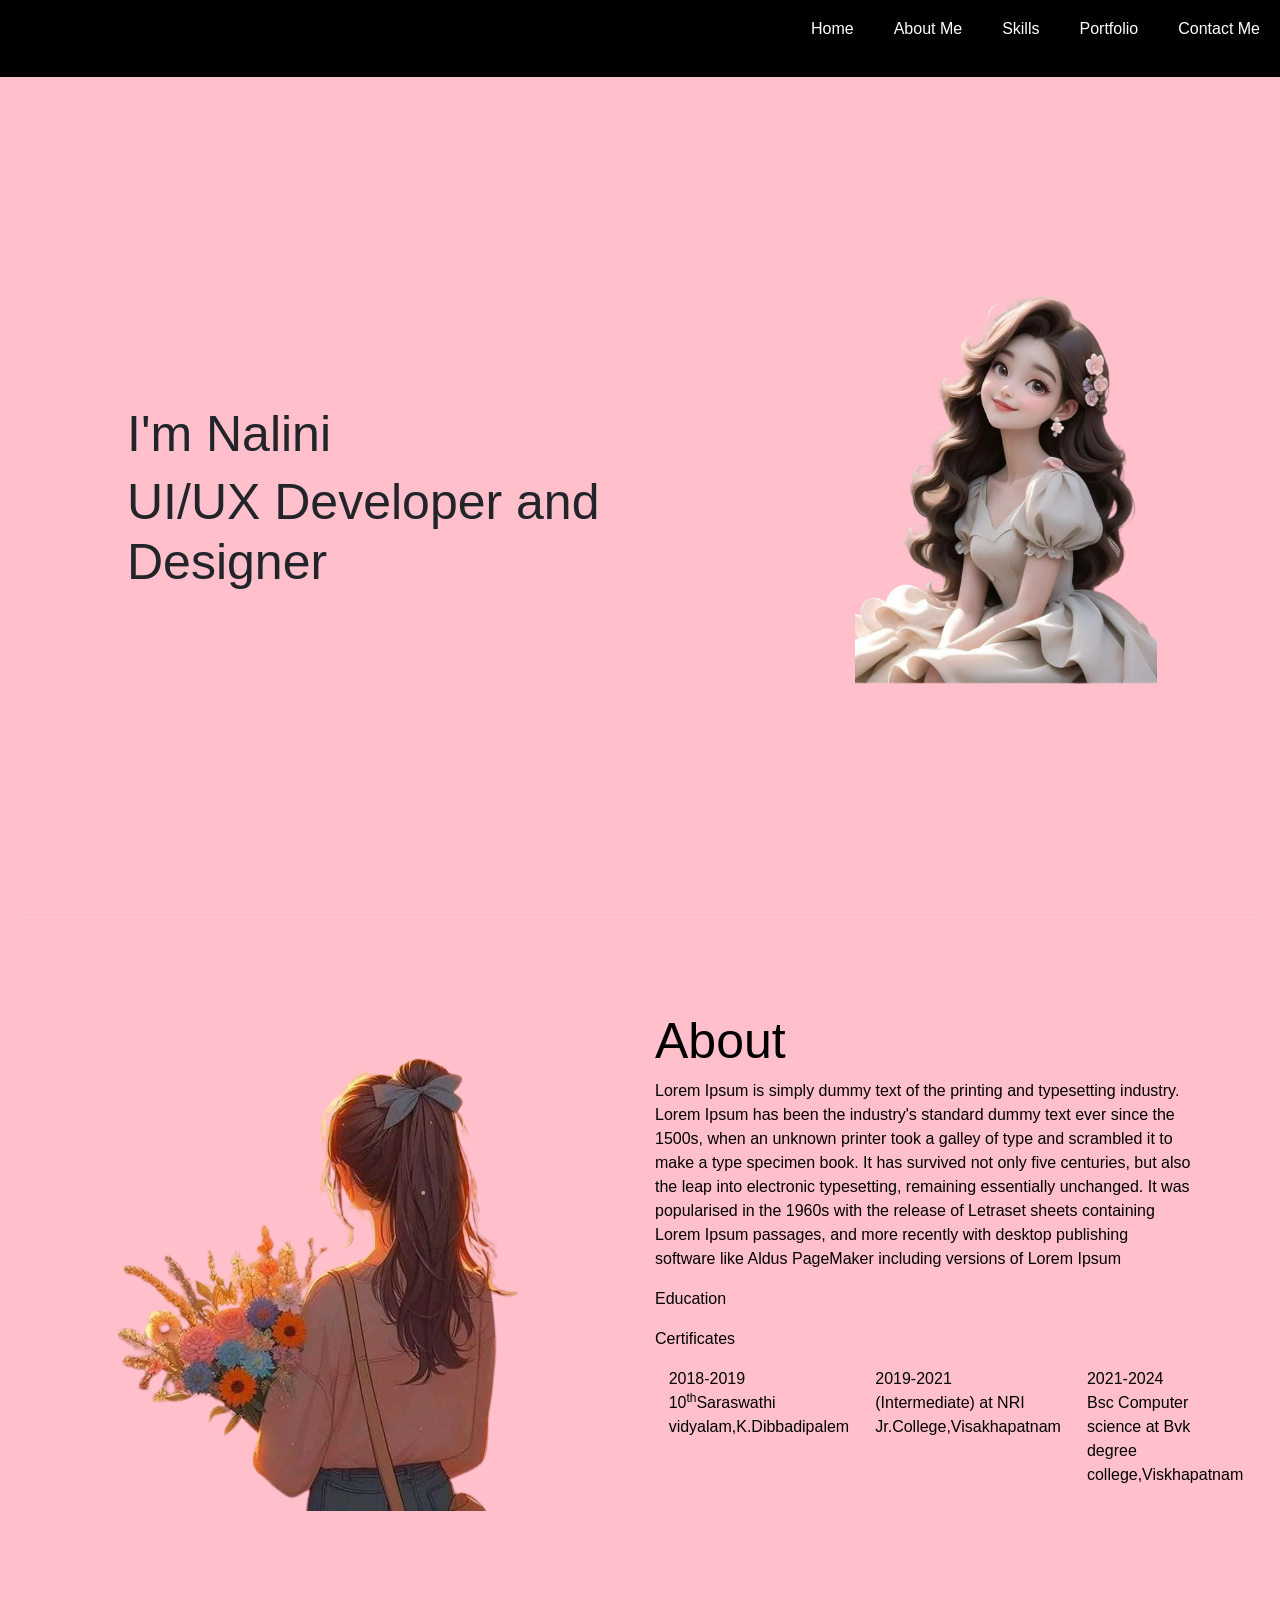
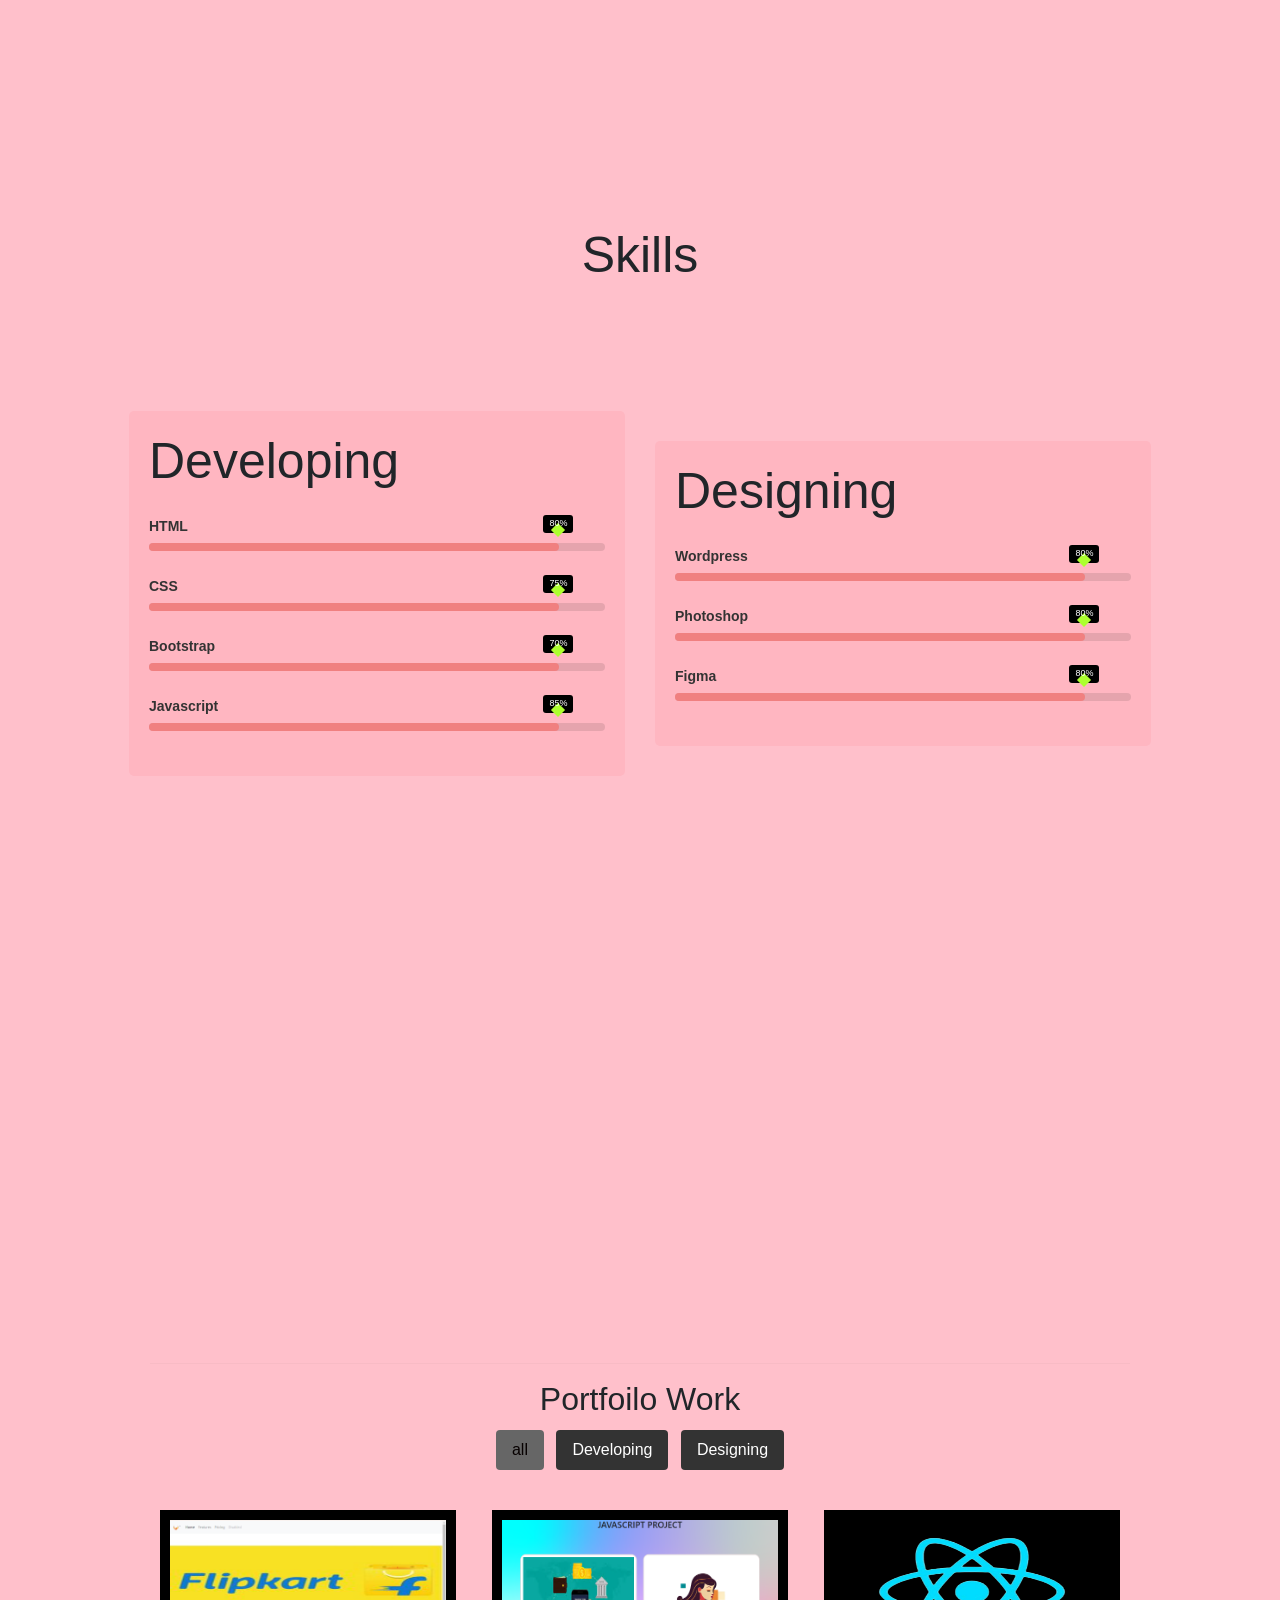
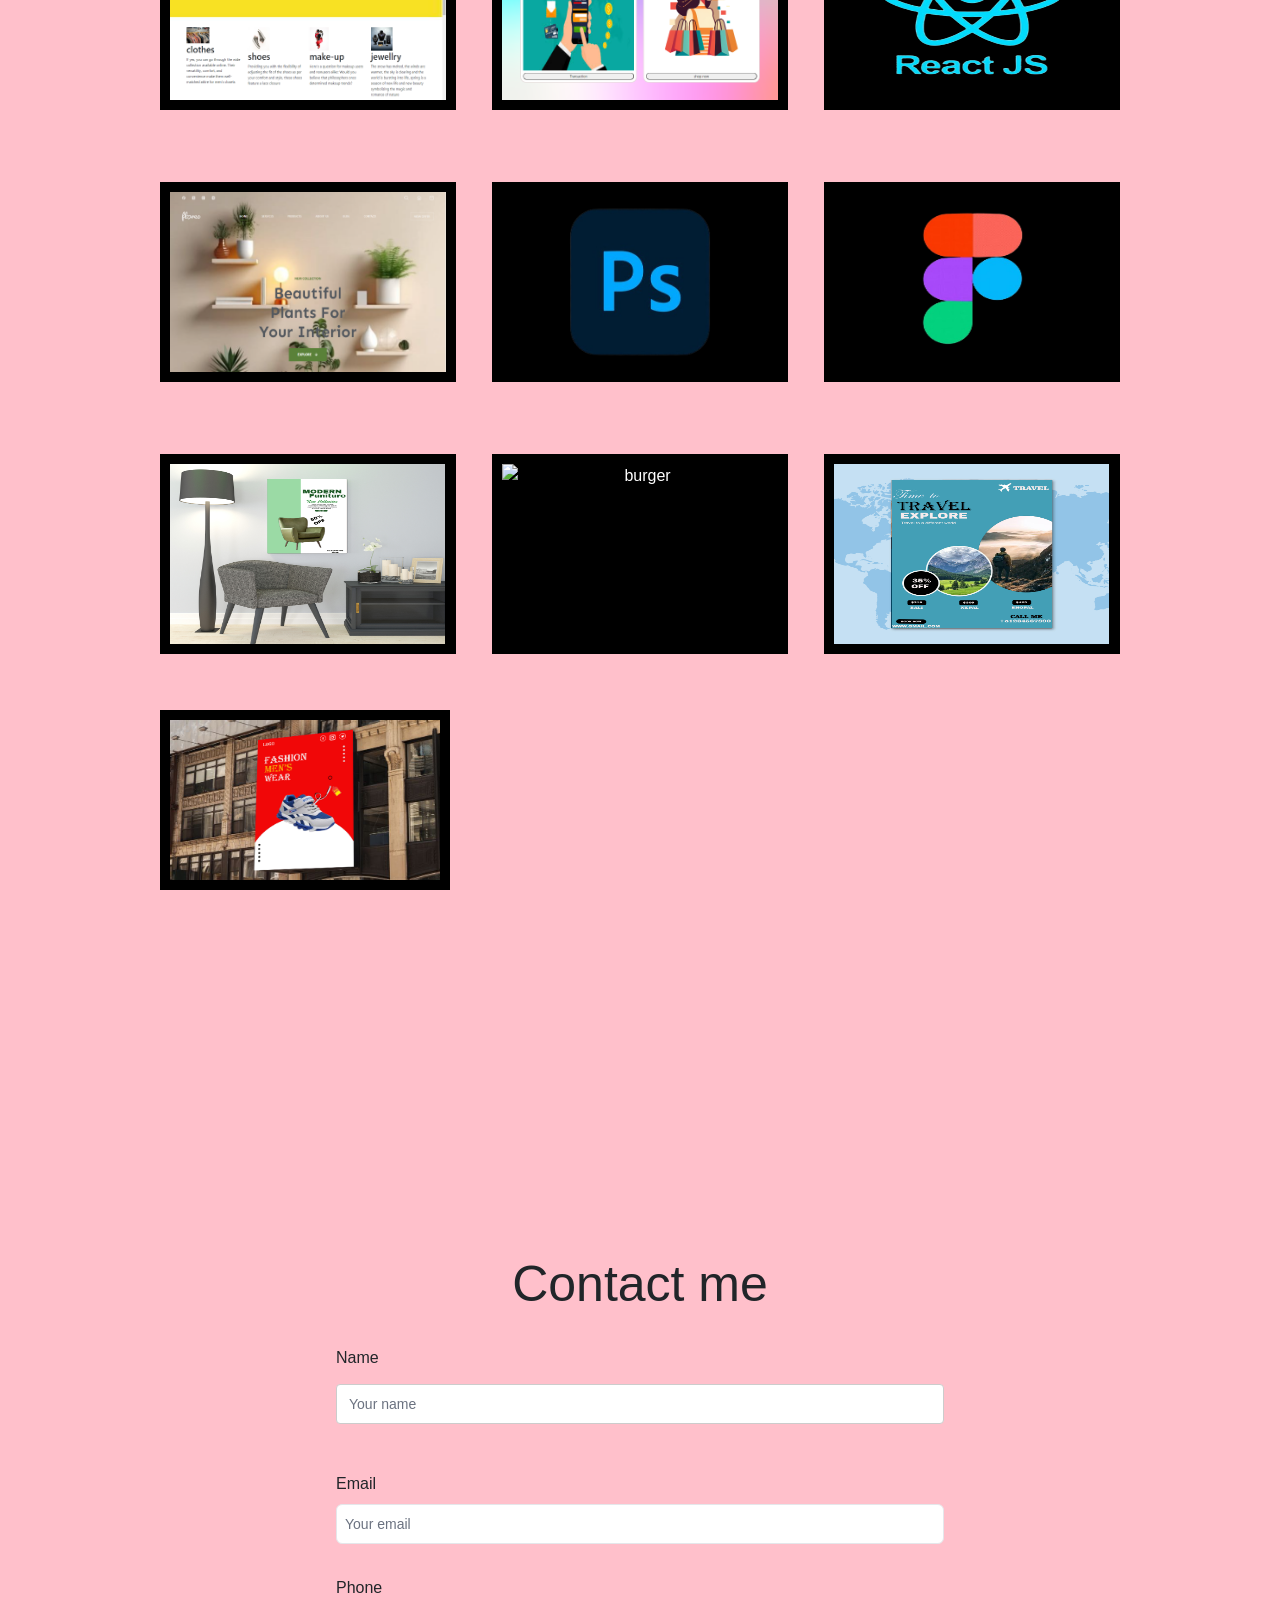
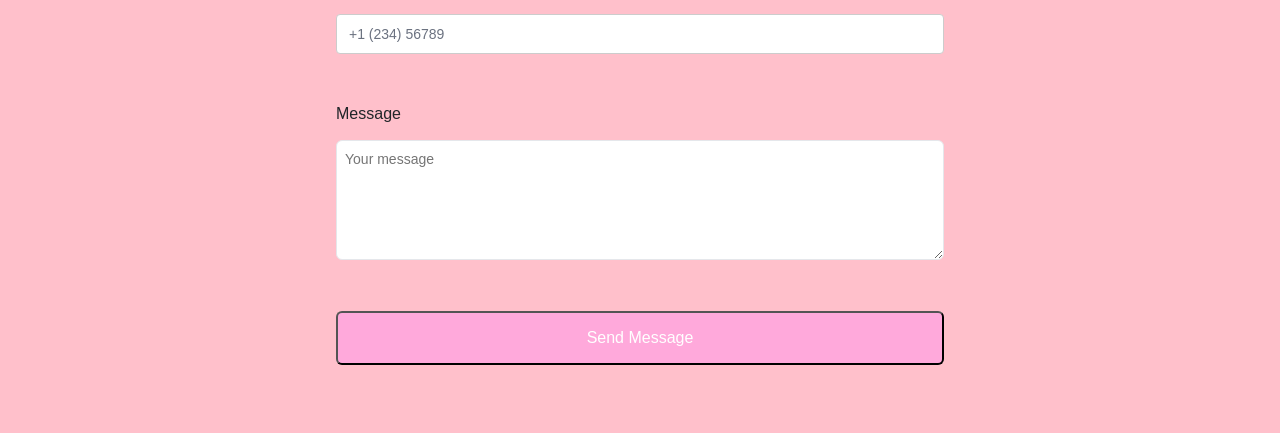
==== index.html @ d715f296 "name change" ====
<!DOCTYPE html>
<html lang="en">
<head>
  <meta charset="UTF-8">
  <meta name="viewport" content="width=device-width, initial-scale=1.0">
  <link href="https://cdn.jsdelivr.net/npm/bootstrap@5.3.3/dist/css/bootstrap.min.css" rel="stylesheet" integrity="sha384-QWTKZyjpPEjISv5WaRU9OFeRpok6YctnYmDr5pNlyT2bRjXh0JMhjY6hW+ALEwIH" crossorigin="anonymous">
  <link rel="stylesheet" href="https://cdn.jsdelivr.net/npm/bootstrap@4.5.3/dist/css/bootstrap.min.css" integrity="sha384-TX8t27EcRE3e/ihU7zmQxVncDAy5uIKz4rEkgIXeMed4M0jlfIDPvg6uqKI2xXr2" crossorigin="anonymous">
  <link rel="stylesheet" href="https://cdnjs.cloudflare.com/ajax/libs/font-awesome/6.5.1/css/all.min.css" integrity="sha512-DTOQO9RWCH3ppGqcWaEA1BIZOC6xxalwEsw9c2QQeAIftl+Vegovlnee1c9QX4TctnWMn13TZye+giMm8e2LwA==" crossorigin="anonymous" referrerpolicy="no-referrer" />
  <script src="https://cdn.jsdelivr.net/npm/bootstrap@5.3.3/dist/js/bootstrap.bundle.min.js" integrity="sha384-YvpcrYf0tY3lHB60NNkmXc5s9fDVZLESaAA55NDzOxhy9GkcIdslK1eN7N6jIeHz" crossorigin="anonymous"></script>
  <title>My Portfolio</title>
  <link rel="stylesheet" href="style.css"/>
</head>
<body style="background-color:pink">
  
    <div class="row">
      <div class="col-sm-12">
    <div class="demo">
      <ul>
      <a href="#Home"><li>Home</li></a>
      <a href="#About"><li>About Me</li></a>
      <a href="#Skills"><li>Skills</li></a>
      <a href="#Portfolio"><li>Portfolio</li></a>
      <a href="#Contact Me"><li>Contact Me</li></a>
      </ul>
    </div>
      </div>
    </div>
      <div class="home" id="Home">
                <div class="row" >
          <div class="col-sm-6">
            <h1 style="margin-left: 100px; padding-top: 20%;">I'm Nalini</h1>
            <h1 style="margin-left: 100px;">UI/UX Developer and <br/>Designer </h1>
          </div>
          <div class="col-sm-6">
            <img style="height:400px;margin-left: 200px;"src="images/girl.png"/>
          </div>
        </div>
        </div>
        <hr/>
        <div id="About" style="padding: 5%;">
          <div class="about" >
          <div class="row" >
            <div class="col-sm-6" >
              <img style="height:500px;"src="images/cute.png"/>
            </div>
            <div class="col-sm-6">
            <h1>About</h1>
              <p>Lorem Ipsum is simply dummy text of the printing and typesetting industry. Lorem Ipsum has been the industry's standard dummy text ever since the 1500s, when an unknown printer took a galley of type and scrambled it to make a type specimen book. It has survived not only five centuries, but also the leap into electronic typesetting, remaining essentially unchanged. It was popularised in the 1960s with the release of Letraset sheets containing Lorem Ipsum passages, and more recently with desktop publishing software like Aldus PageMaker including versions of Lorem Ipsum</p>
              <div class="tab-titles">
                 
                  <p class="tab-links " onclick="edg()">Education</p>
                  <p class="tab-links "onclick="cert()">Certificates</p>
              </div>
              <div class="tab-contents" id="Education" >
                  <ul style="padding-right: -7%;">
                    <p style="padding-right: 5%;"><span>2018-2019</span><br>10<sup>th</sup>Saraswathi vidyalam,K.Dibbadipalem</p>
                    <p style="padding-right: 5%;"><span>2019-2021</span><br> (Intermediate) at NRI Jr.College,Visakhapatnam</p> 
                    <p style="padding-right: 5%;"><span>2021-2024</span><br> Bsc Computer science at Bvk degree college,Viskhapatnam</p>
  
                     </ul>
              </div>
              <div class="tab-contents" id="Certificates" style="display: none;">
                  <ul>
                      <p>Certified as UI/UX Developer at Tech Mahindra SMART Academy,Visakhapatnam</p>
                  </ul>
                  </div>
                  <script>
                    function cert(){
                      document.getElementById("Certificates").style.display="block"
                      document.getElementById("Certificates").style.backgroundColor="red"
                      document.getElementById("Education").style.display="none"
                    }
                    function edg(){
                      document.getElementById("Certificates").style.display="none"
                      document.getElementById("Education").style.display="block"
                    }
  
  
                    var tablinks=document.getElementsByClassName("tab-links");
                    var tabcontents=document.getElementsByClassName("tab-contents");
                    function opentab(tabname){
                      for(tablink of tablinks){
                        tablink.classList.remove("active-link");
                      }
                      for(tabcontent of tabcontents){
                        tabcontent.classList.remove("active-tab");
                      }
                      event.currentTarget.classList.add("active-link");
                      document.getElementById(tabname).classList.add("active-tab");
                    }
                  </script>
            </div>
          </div>
        </div>
        </div>
      </div>
  
        <div id="Skills"  style="padding: 10% ;padding-bottom: 20px;">
          <center><h1>Skills</h1></center>
      <div class="Skill" >
        <div class="container ski col-md-6">
          <h1>Developing</h1>
            <div class="skill-box">
                <span class="tittle ">HTML</span>
                <div class="skill-bar ">
                    <span class="skill-per html ">
                    <span class="tool ">80%</span>
                    </span>
                </div>
            </div>
            <div class="skill-box ">
                <span class="tittle ">CSS</span>
                <div class="skill-bar ">
                    <span class="skill-per css ">
                    <span class="tool ">75%</span>
                    </span>
                </div>
            </div>
            <div class="skill-box ">
                <span class="tittle ">Bootstrap</span>
                <div class="skill-bar ">
                    <span class="skill-per bootstrap">
                    <span class="tool ">70%</span>
                    </span>
                  </div>
                </div>
                <div class="skill-box ">
                    <span class="tittle ">Javascript</span>
                    <div class="skill-bar ">
                        <span class="skill-per javascript ">
                        <span class="tool ">85%</span>
                        </span>
                    </div>
                </div>
              </div>
                <div class="container ski col-md-6">
                  <h1>Designing</h1>
                <div class="skill-box ">
                  <span class="tittle ">Wordpress</span>
                  <div class="skill-bar ">
                      <span class="skill-per wordpress ">
                      <span class="tool ">80%</span>
                      </span>
                  </div>
              </div>
              <div class="skill-box ">
                <span class="tittle ">Photoshop</span>
                <div class="skill-bar ">
                    <span class="skill-per photoshop">
                    <span class="tool ">80%</span>
                    </span>
                </div>
            </div>
            <div class="skill-box ">
              <span class="tittle ">Figma</span>
              <div class="skill-bar ">
                  <span class="skill-per figma">
                  <span class="tool ">80%</span>
                  </span>
              </div>
          </div>
            </div>
            
        
        
    </div>
  </div>
      <div id="Portfolio" style="padding-top: 10%; " >
        <!-- MAIN (Center website) -->
<div class="main" style="padding: 10px;">

  
  <hr>
  
  <center><h2>Portfoilo Work</h2></center>
  
  <div id="myBtnContainer">
    <center><button class="btn active" onclick="filterSelection('all')">  all</button>
    <button class="btn" onclick="filterSelection('Developing')"> Developing</button>
    <button class="btn" onclick="filterSelection('Designing')">Designing</button></center>
    
  </div>
  
  <!-- Portfolio Gallery Grid -->
  <div class="row">
    <!-- Developing Section -->
    <div class="column Developing">
      <div class="content">
        <img src="images/html.ss.png" alt="HTML">
        <div class="overlay" >
          <a class="btn btn1" href="https://naliniummidi.github.io/nalini1/" target="_blank">Live Demo</a>
          <a class="btn btn2" href="https://github.com/naliniummidi/nalini1.git" target="_blank">Github Link</a>
        </div>
      </div>
    </div>
    <div class="column Developing">
      <div class="content">
        <img src="images/javascript.ss.png" alt="JavaScript">
        <div class="overlay">
          <a class="btn btn1" href="https://naliniummidi.github.io/lally/" target="_blank">Live Demo</a>
          <a class="btn btn2" href="https://github.com/naliniummidi/lally.git" target="_blank">Github Link</a>
        </div>
      </div>
    </div>
    <div class="column Developing">
      <div class="content">
        <img src="images/React.js.png" alt="React.js">
        <div class="overlay">
          <a class="btn btn1" href="#" target="_blank">Live Demo</a>
          <a class="btn btn2" href="#" target="_blank">Github Link</a>
        </div>
      </div>
    </div>
  </div>
  <div class="row">
    <div class="column Designing">
      <div class="content">
        <img src="images/wordpress.ss.png" alt="WordPress">
        <div class="overlay">
          <h2>wordpress</h2>
          <a class="btn btn1" href="https://dev-karthik123.pantheonsite.io/" target="_blank">Live Demo</a>
        </div>
      </div>
    </div>
    <div class="column Designing">
      <div class="content">
        <img src="images/Photoshop.png" alt="Photoshop">
        <div class="overlay">
          <a class="btn btn1" href="#" target="_blank">Live Demo</a>
        </div>
      </div>
    </div>
    <div class="column Designing">
      <div class="content">
        <img src="images/Figma.png" alt="Figma">
        <div class="overlay">
          <a class="btn btn1" href="#" target="_blank">Live Demo</a>
        </div>
      </div>
    </div>
  </div>
  <div class="row">
 
    <div class="column Designing">
      <div class="content">
        
          <img src="images/funiture poster.jpg" alt="Furniture" style="width: 275px; height: 180px;" >
          <div class="overlay"><a href="images/funiture.jpg" target="_blank">
            <div class="link-text">Preview</div>
          </div>
        </a>
      </div>
    </div>
    <div class="column Designing">
      <div class="content">
     
        
          <img src="images/foodflyer.jpg"alt="burger" style="width: 275px; height: 180px;">
          <div class="overlay"><a href="images/burger.jpg" target="_blank">
            <div class="link-text">Preview</div>
          </div>
        </a>
      </div>
    </div>
    <div class="column Designing">
      <div class="content">
        
          <img src="images/traveling.jpg" alt="traveling"style="width: 275px; height: 180px;" >
          <div class="overlay"><a href="images/trrr.jpg" target="_blank">
            <div class="link-text">Preview</div>
          </div>
        </a>
      </div>
    </div>
    </div>
    <div class="column Designing">
      <div class="content" style="width: 290px; height: 180px;">
        <img src="images/shoe.png" alt="traveling">
        <div class="overlay"><a href="images/shoeposter.jpg" target="_blank">
          <div class="link-text">Preview</div>
        </div>
      </a>
    </div>
  </div>
  </div>

   
 
  <script>
    filterSelection("all")
    function filterSelection(c) {
      var x, i;
      x = document.getElementsByClassName("column");
      if (c == "all") c = "";
      for (i = 0; i < x.length; i++) {
        w3RemoveClass(x[i], "show");
        if (x[i].className.indexOf(c) > -1) w3AddClass(x[i], "show");
      }
    }
    
    function w3AddClass(element, name) {
      var i, arr1, arr2;
      arr1 = element.className.split(" ");
      arr2 = name.split(" ");
      for (i = 0; i < arr2.length; i++) {
        if (arr1.indexOf(arr2[i]) == -1) {element.className += " " + arr2[i];}
      }
    }
    
    function w3RemoveClass(element, name) {
      var i, arr1, arr2;
      arr1 = element.className.split(" ");
      arr2 = name.split(" ");
      for (i = 0; i < arr2.length; i++) {
        while (arr1.indexOf(arr2[i]) > -1) {
          arr1.splice(arr1.indexOf(arr2[i]), 1);     
        }
      }
      element.className = arr1.join(" ");
    }
    
    
    // Add active class to the current button (highlight it)
    var btnContainer = document.getElementById("myBtnContainer");
    var btns = btnContainer.getElementsByClassName("btn");
    for (var i = 0; i < btns.length; i++) {
      btns[i].addEventListener("click", function(){
        var current = document.getElementsByClassName("active");
        current[0].className = current[0].className.replace(" active", "");
        this.className += " active";
      });
    }
    </script>
     
          
</div>
         
      <div id="Contact Me" style="margin-top: 40%;">
        <section class="contact-section">
          <div class="contact-intro">
            <center> <h1>Contact me</h1></center>
           
          </div>
        
          <form class="contact-form" action="https://api.web3forms.com/submit" method="POST">
        
            <input type="hidden" name="access_key" value="ac4b8514-d21a-4318-94eb-6c1ad278dbe2" />
            <input type="hidden" name="subject" value="ac4b8514-d21a-4318-94eb-6c1ad278dbe2" />
            <input type="hidden" name="from_name" value="ac4b8514-d21a-4318-94eb-6c1ad278dbe2" />
            <!-- More custom ization options available in the docs: https://docs.web3forms.com -->
        
            <div class="form-group-container">
              <div class="form-group">
                <label for="name" class="form-label">Name</label>
                <input id="name" name="name" class="form-input" placeholder="Your name" type="text" />
              </div>
              <div class="form-group">
                <label for="email" class="form-label">Email</label>
                <input id="email" name="email" class="form-input" placeholder="Your email" type="email" />
              </div>
              <div class="form-group">
                <label for="phone" class="form-label">Phone</label>
                <input id="phone" name="phone" class="form-input" placeholder="+1 (234) 56789" type="text" />
              </div>
              <div class="form-group">
                <label for="message" class="form-label">Message</label>
                <textarea class="form-textarea" id="message" name="message" placeholder="Your message"></textarea>
              </div>
            </div>
            <button class="form-submit" type="submit">Send Message</button>
          </form>
        
        </section>
      </div>  

</body>
</html>
---- style.css ----
.demo{
    position: fixed;
    background-color:black;
    width:100%;
    z-index: 999;
    margin-top: -41px;
    margin-left: -27px;
    }
    ul{
    display:inline-flex;
    list-style-type:none;
    float:right;
    }
    ul li{
        color: white;
    padding:10px;
    margin:10px;
    }
    .home{
        padding-top: 200px;
        padding-bottom: 15%;
    }
    .about{
        color:black;
     margin-bottom: 10%;
      
      
  }
  
  .Skill {
    height: 100vh;
    display: flex;
    align-items: center;
    justify-content: center;
    padding-bottom: 30%;
}

.ski {
    position: relative;
    max-width: 500px;
    width: 100%;
    background: white;
    margin: 0 15px;
    padding: 10px 20px;
    border-radius: 7px;
}

.container .skill-box {
    width: 100%;
    margin: 25px 0;
}

.skill-box .tittle {
    display: block;
    font-size: 14px;
    font-weight: 600;
    color: #333;
}

.skill-box .skill-bar {
    height: 8px;
    width: 100%;
    border-radius: 6px;
    margin-top: 6px;
    background: rgba(0, 0, 0, 0.1);
}

.skill-bar .skill-per {
    position: relative;
    display: block;
    height: 100%;
    width: 90%;
    background: lightcoral;
    border-radius: 6px;
    animation: progress 0.4s ease-in-out forwards;
    opacity: 0;
}

@keyframes progress {
    0% {
        width: 0;
        opacity: 0;
    }
    100% {
        opacity: 1;
    }
}

.skill-per .tool {
    position: absolute;
    right: -14px;
    top: -28px;
    font-size: 9px;
    font-weight: 500;
    color: white;
    padding: 2px 6px;
    border-radius: 3px;
    background-color:black;
    z-index: 1;
}

.tool::before {
    content: '';
    position: absolute;
    left: 50%;
    bottom: -2px;
    height: 10px;
    width: 10px;
    z-index: -1;
    background-color: greenyellow;
    transform: translateX(-50%) rotate(45deg);
}

.content {
    width: 75%;
    display: flex;
    width: 75%;
    text-align: center;
}

.card {
    width: 260px;
    height: 360px;
    background-color:  #ffa9db;
    border-radius: 10px;
    box-shadow: 0 0 20px #000;
    flex-direction: column;
    margin: 3%;
}


    .Portfolio{
        background-color: brown;
    }
    body {font-family: Arial, Helvetica, sans-serif;}
* {box-sizing: border-box;}

input[type=text], select, textarea {
  width: 100%;
  padding: 12px;
  border: 1px solid #ccc;
  border-radius: 4px;
  box-sizing: border-box;
  margin-top: 6px;
  margin-bottom: 16px;
  resize: vertical;
}

input[type=submit] {
  background-color: #04AA6D;
  color: white;
  padding: 12px 20px;
  border: none;
  border-radius: 4px;
  cursor: pointer;
}

input[type=submit]:hover {
  background-color: #45a049;
}

.container {
  border-radius: 5px;
  background-color:lightpink;
  padding: 20px;
}





* {
    box-sizing: border-box;
  }
  
  body {
    background-color: #f1f1f1;
    padding: 20px;
    font-family: Arial;
  }
  
  /* Center website */
  .main {
    max-width: 1000px;
    margin: auto;
  }
  
  h1 {
    font-size: 50px;
    word-break: break-all;
  }
  
  .row {
    margin: 10px -16px;
  }
  
  /* Add padding BETWEEN each column */
  .row,
  .row > .column {
    padding: 8px;
  }
  
  /* Create three equal columns that floats next to each other */
  .column {
    float: left;
    width: 33.33%;
    display: none; /* Hide all elements by default */
  }
  
  /* Clear floats after rows */ 
  .row:after {
    content: "";
    display: table;
    clear: both;
  }
  
  /* Content */
  .content {
    background-color:white;
    padding: 10px;
  }
  
  /* The "show" class is added to the filtered elements */
  .show {
    display: block;
  }
  
  /* Style the buttons */
  .btn {
    border: none;
    outline: none;
    padding: 12px 16px;
    background-color:white;
    cursor: pointer;
  }
  
  .btn:hover {
    background-color:gray;
  }
  
  .btn.active {
    background-color: #666;
    color: rgb(7, 1, 1);
  }




  .contact-section {
    width: 100%;
    max-width: 40rem;
    margin-left: auto;
    margin-right: auto;
    padding: 3rem 1rem;
  }
  
  .contact-intro > * + * {
    margin-top: 1rem;
  }
  
  .contact-title {
    font-size: 1.875rem;
    line-height: 2.25rem;
    font-weight: 700;
  }
  
  .contact-description {
    color: rgb(107 114 128);
  }
  
  .form-group-container {
    display: grid;
    gap: 1rem;
    margin-top: 2rem;
  }
  
  .form-group {
    display: flex;
    flex-direction: column;
  }
  
  .form-label {
    margin-bottom: 0.5rem;
  }
  
  .form-input,
  .form-textarea {
    padding: 0.5rem;
    border: 1px solid #e5e7eb;
    display: flex;
    height: 2.5rem;
    width: 100%;
    border-radius: 0.375rem;
    font-size: 0.875rem;
    line-height: 1.25rem;
  }
  
  .form-input::placeholder,
  .form-textarea:focus-visible {
    color: #6b7280;
  }
  
  .form-input:focus-visible,
  .form-textarea:focus-visible {
    outline: 2px solid #2563eb;
    outline-offset: 2px;
  }
  
  .form-textarea {
    min-height: 120px;
  }
  
  .form-submit {
    width: 100%;
    margin-top: 1.2rem;
    background-color: #ffa9db;
    color: #fff;
    padding: 13px 5px;
    border-radius: 0.375rem;
  }
  .content{
    position:relative;
  }
 
  
  .row {
    display: flex;
    flex-wrap: wrap;
    justify-content: space-around;
    margin-bottom: 20px;
  }
  
  .column {
    flex: 1;
    margin: 10px;
  }
  
  .content {
    position: relative;
    background-color: black;
    color: white;
    height: 200px;
    width: 100%;
    overflow: hidden;
  }
  
  .content img {
    width: 100%;
    height: auto;
    transition: transform 0.3s ease;
  }
  
  .content:hover img {
    transform: scale(1.1);
  }
  
  .overlay {
    position: absolute;
    top: 50%;
    left: 50%;
    transform: translate(-50%, -50%);
    opacity: 0;
    transition: opacity 0.3s ease;
  }
  
  .content:hover .overlay {
    opacity: 1;
  }
  
  .btn {
    display: inline-block;
    padding: 8px 16px;
    background-color: #333;
    color: white;
    text-decoration: none;
    margin: 4px;
  }
  
  .btn:hover {
    background-color: #555;
  }
  
  .link-text {
    position: absolute;
    top: 50%;
    left: 50%;
    transform: translate(-50%, -50%);
    background-color: rgba(0, 0, 0, 0.7);
    color: white;
    padding: 8px 16px;
    text-align: center;
    display: none;
  }
  
  .content:hover .link-text {
    display: block;
  }
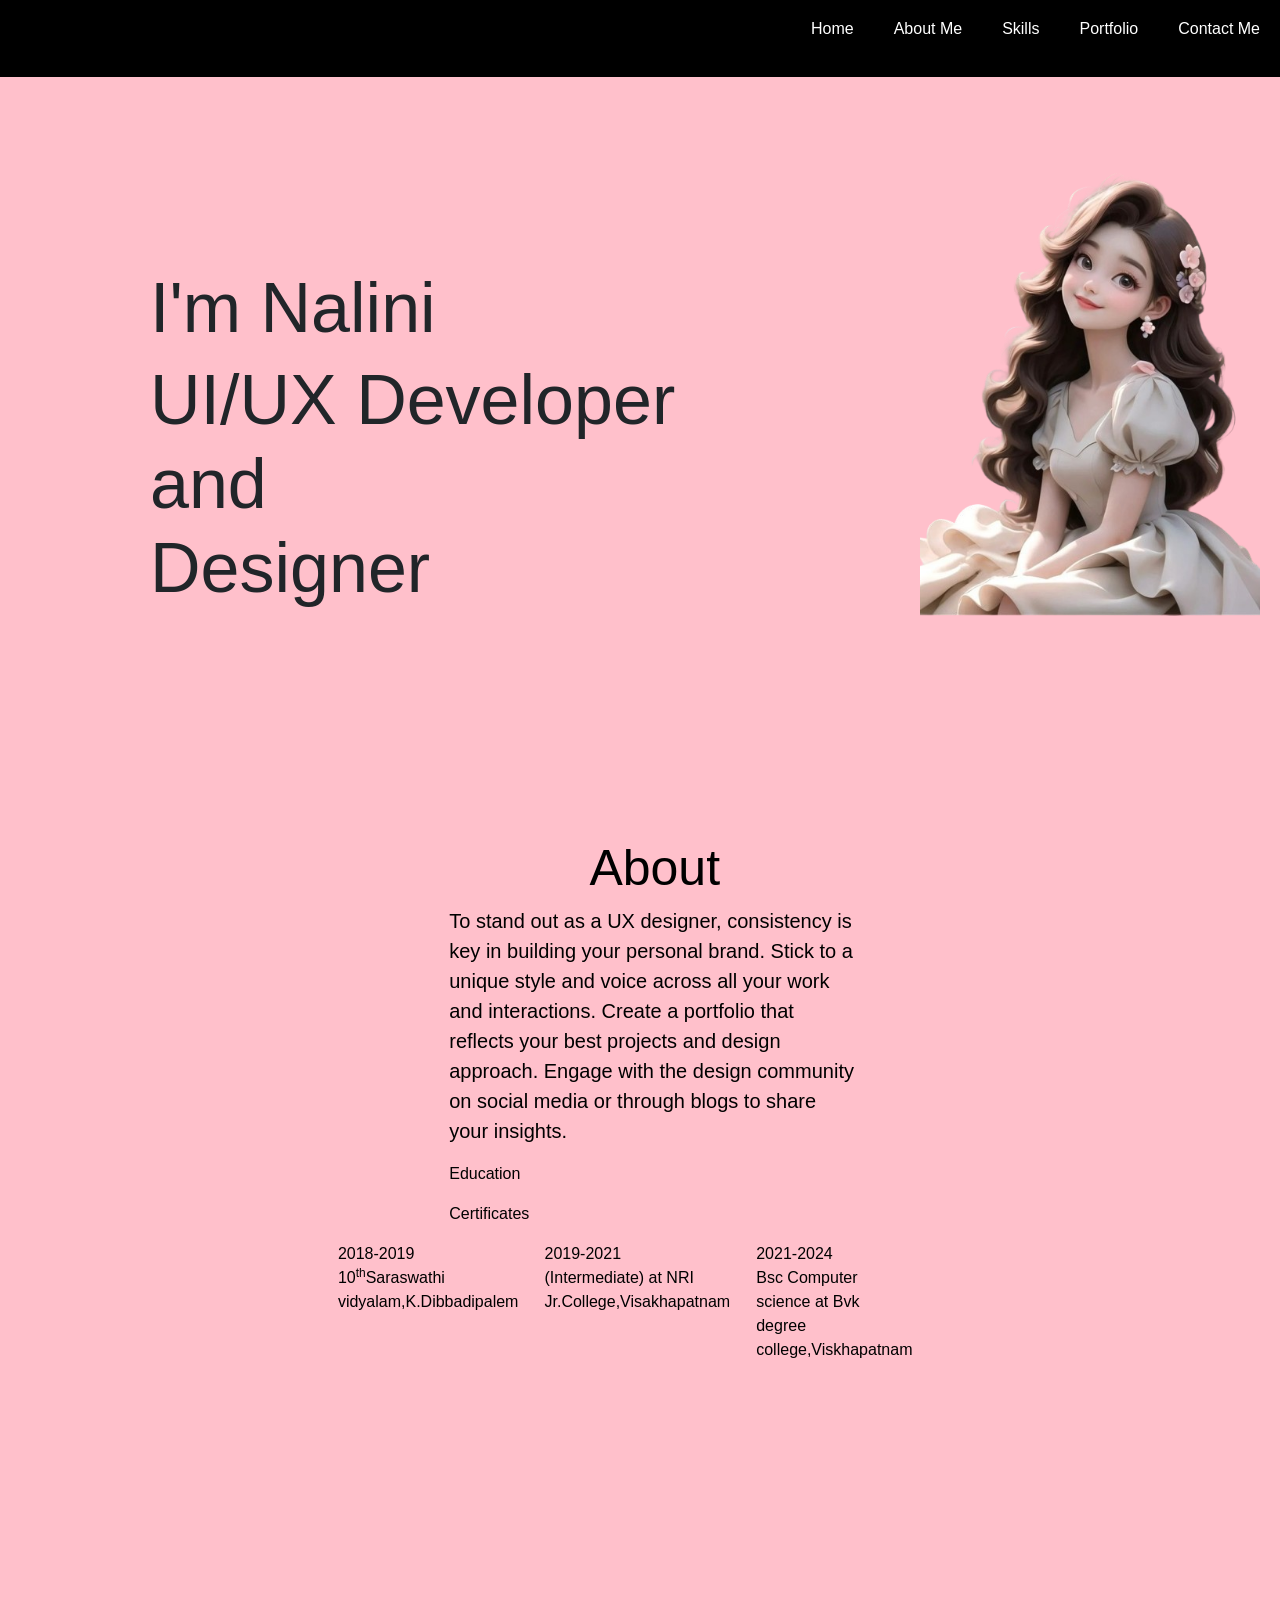
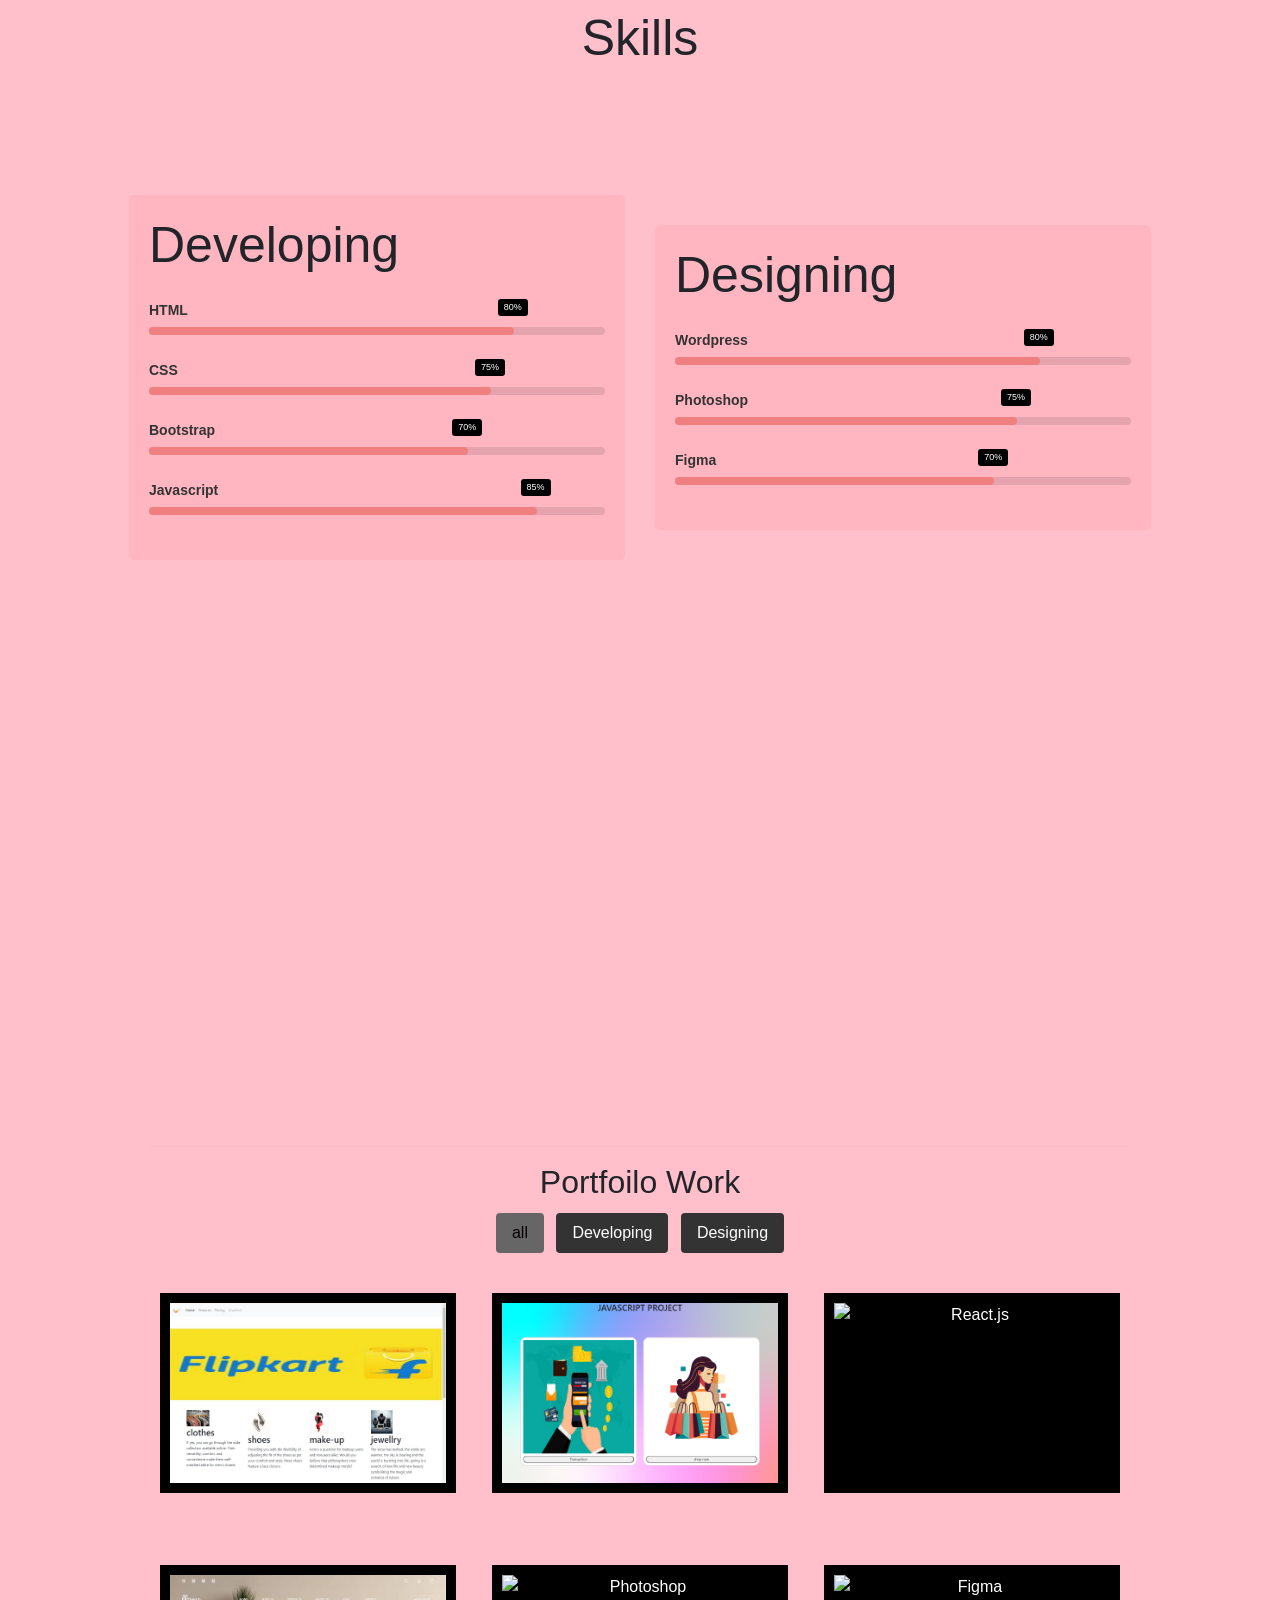
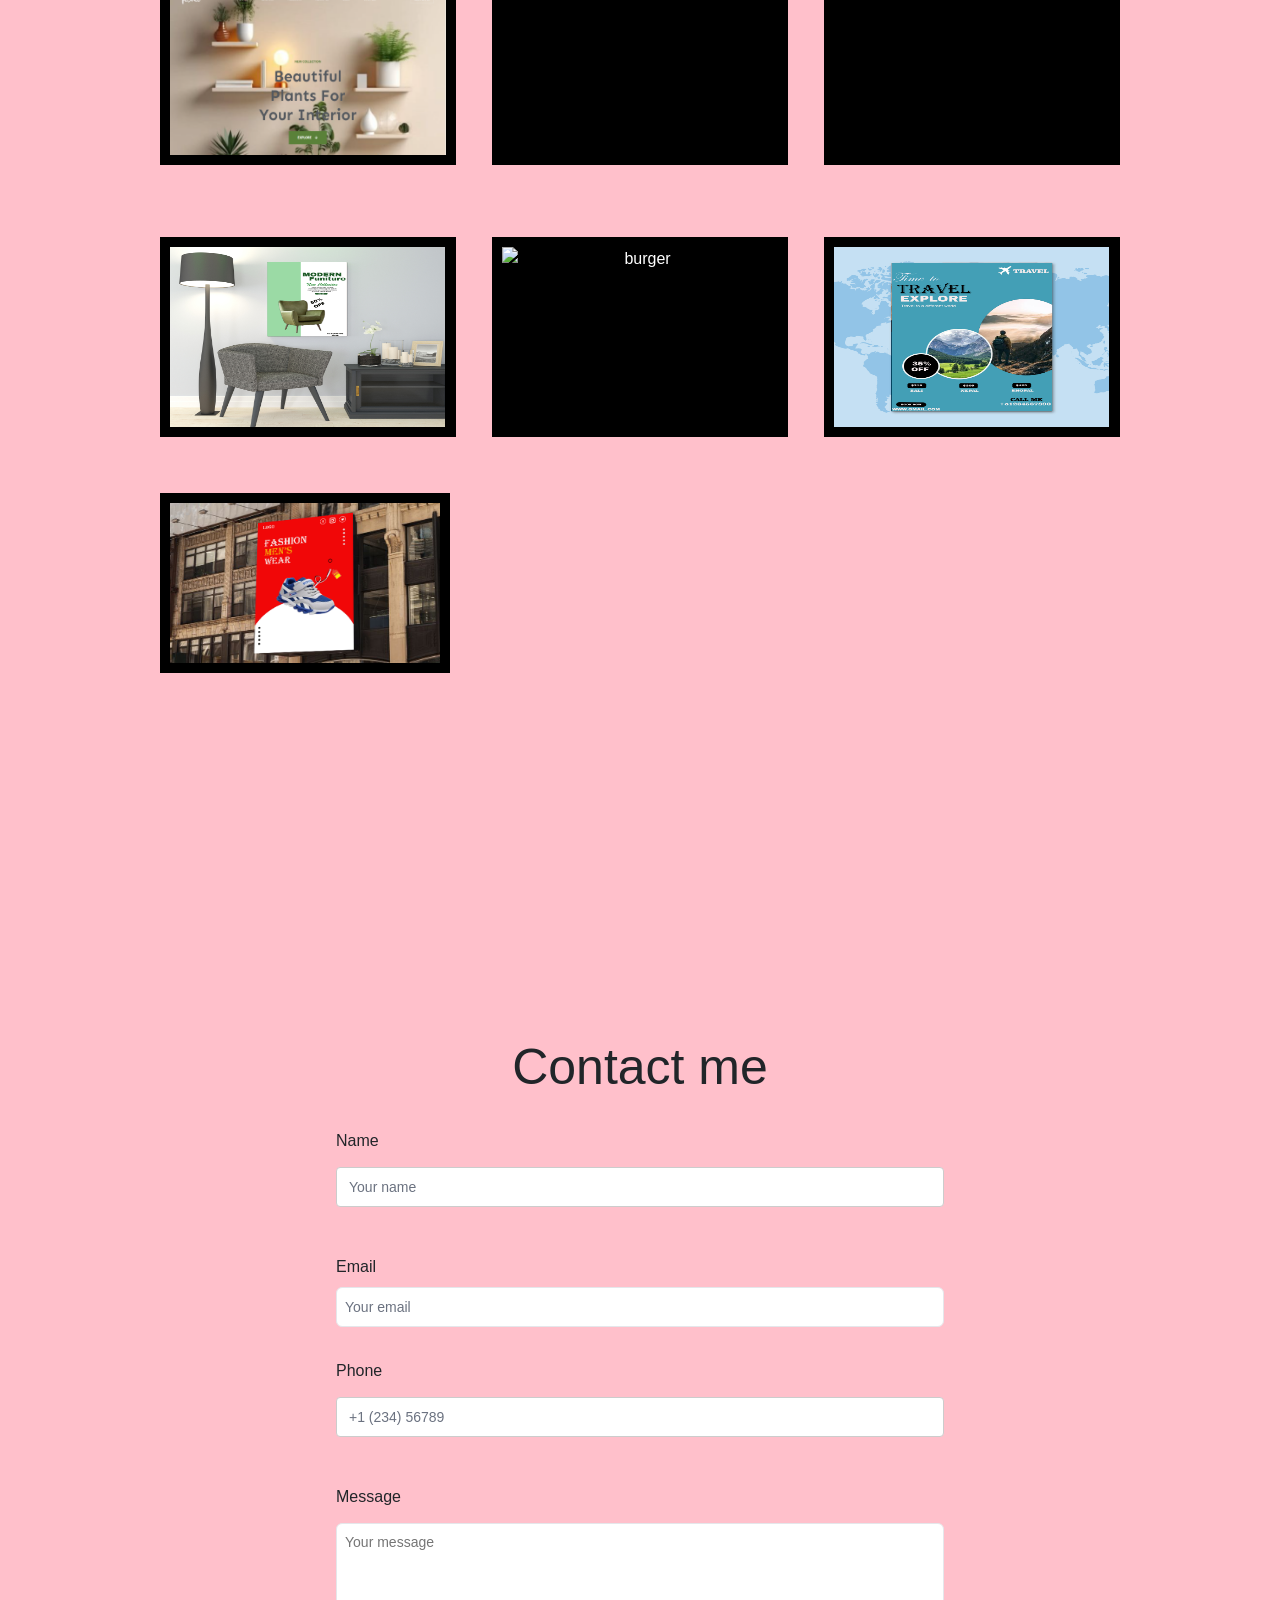
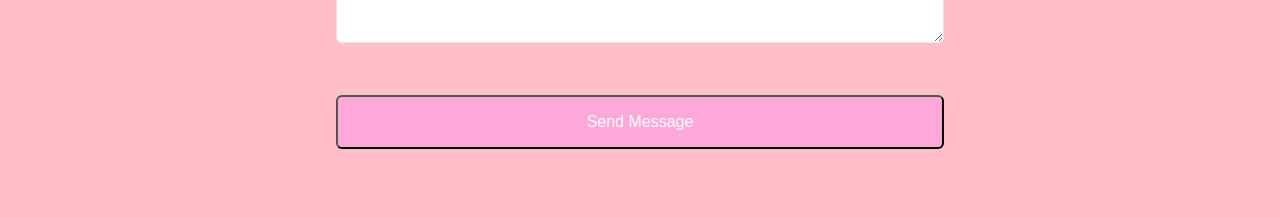
==== commit 13620a7d: "Add files via upload" ====
--- a/index.html
+++ b/index.html
@@ -1,377 +1,373 @@
-<!DOCTYPE html>
-<html lang="en">
-<head>
-  <meta charset="UTF-8">
-  <meta name="viewport" content="width=device-width, initial-scale=1.0">
-  <link href="https://cdn.jsdelivr.net/npm/bootstrap@5.3.3/dist/css/bootstrap.min.css" rel="stylesheet" integrity="sha384-QWTKZyjpPEjISv5WaRU9OFeRpok6YctnYmDr5pNlyT2bRjXh0JMhjY6hW+ALEwIH" crossorigin="anonymous">
-  <link rel="stylesheet" href="https://cdn.jsdelivr.net/npm/bootstrap@4.5.3/dist/css/bootstrap.min.css" integrity="sha384-TX8t27EcRE3e/ihU7zmQxVncDAy5uIKz4rEkgIXeMed4M0jlfIDPvg6uqKI2xXr2" crossorigin="anonymous">
-  <link rel="stylesheet" href="https://cdnjs.cloudflare.com/ajax/libs/font-awesome/6.5.1/css/all.min.css" integrity="sha512-DTOQO9RWCH3ppGqcWaEA1BIZOC6xxalwEsw9c2QQeAIftl+Vegovlnee1c9QX4TctnWMn13TZye+giMm8e2LwA==" crossorigin="anonymous" referrerpolicy="no-referrer" />
-  <script src="https://cdn.jsdelivr.net/npm/bootstrap@5.3.3/dist/js/bootstrap.bundle.min.js" integrity="sha384-YvpcrYf0tY3lHB60NNkmXc5s9fDVZLESaAA55NDzOxhy9GkcIdslK1eN7N6jIeHz" crossorigin="anonymous"></script>
-  <title>My Portfolio</title>
-  <link rel="stylesheet" href="style.css"/>
-</head>
-<body style="background-color:pink">
-  
-    <div class="row">
-      <div class="col-sm-12">
-    <div class="demo">
-      <ul>
-      <a href="#Home"><li>Home</li></a>
-      <a href="#About"><li>About Me</li></a>
-      <a href="#Skills"><li>Skills</li></a>
-      <a href="#Portfolio"><li>Portfolio</li></a>
-      <a href="#Contact Me"><li>Contact Me</li></a>
-      </ul>
-    </div>
-      </div>
-    </div>
-      <div class="home" id="Home">
-                <div class="row" >
-          <div class="col-sm-6">
-            <h1 style="margin-left: 100px; padding-top: 20%;">I'm Nalini</h1>
-            <h1 style="margin-left: 100px;">UI/UX Developer and <br/>Designer </h1>
-          </div>
-          <div class="col-sm-6">
-            <img style="height:400px;margin-left: 200px;"src="images/girl.png"/>
-          </div>
-        </div>
-        </div>
-        <hr/>
-        <div id="About" style="padding: 5%;">
-          <div class="about" >
-          <div class="row" >
-            <div class="col-sm-6" >
-              <img style="height:500px;"src="images/cute.png"/>
-            </div>
-            <div class="col-sm-6">
-            <h1>About</h1>
-              <p>Lorem Ipsum is simply dummy text of the printing and typesetting industry. Lorem Ipsum has been the industry's standard dummy text ever since the 1500s, when an unknown printer took a galley of type and scrambled it to make a type specimen book. It has survived not only five centuries, but also the leap into electronic typesetting, remaining essentially unchanged. It was popularised in the 1960s with the release of Letraset sheets containing Lorem Ipsum passages, and more recently with desktop publishing software like Aldus PageMaker including versions of Lorem Ipsum</p>
-              <div class="tab-titles">
-                 
-                  <p class="tab-links " onclick="edg()">Education</p>
-                  <p class="tab-links "onclick="cert()">Certificates</p>
-              </div>
-              <div class="tab-contents" id="Education" >
-                  <ul style="padding-right: -7%;">
-                    <p style="padding-right: 5%;"><span>2018-2019</span><br>10<sup>th</sup>Saraswathi vidyalam,K.Dibbadipalem</p>
-                    <p style="padding-right: 5%;"><span>2019-2021</span><br> (Intermediate) at NRI Jr.College,Visakhapatnam</p> 
-                    <p style="padding-right: 5%;"><span>2021-2024</span><br> Bsc Computer science at Bvk degree college,Viskhapatnam</p>
-  
-                     </ul>
-              </div>
-              <div class="tab-contents" id="Certificates" style="display: none;">
-                  <ul>
-                      <p>Certified as UI/UX Developer at Tech Mahindra SMART Academy,Visakhapatnam</p>
-                  </ul>
-                  </div>
-                  <script>
-                    function cert(){
-                      document.getElementById("Certificates").style.display="block"
-                      document.getElementById("Certificates").style.backgroundColor="red"
-                      document.getElementById("Education").style.display="none"
-                    }
-                    function edg(){
-                      document.getElementById("Certificates").style.display="none"
-                      document.getElementById("Education").style.display="block"
-                    }
-  
-  
-                    var tablinks=document.getElementsByClassName("tab-links");
-                    var tabcontents=document.getElementsByClassName("tab-contents");
-                    function opentab(tabname){
-                      for(tablink of tablinks){
-                        tablink.classList.remove("active-link");
-                      }
-                      for(tabcontent of tabcontents){
-                        tabcontent.classList.remove("active-tab");
-                      }
-                      event.currentTarget.classList.add("active-link");
-                      document.getElementById(tabname).classList.add("active-tab");
-                    }
-                  </script>
-            </div>
-          </div>
-        </div>
-        </div>
-      </div>
-  
-        <div id="Skills"  style="padding: 10% ;padding-bottom: 20px;">
-          <center><h1>Skills</h1></center>
-      <div class="Skill" >
-        <div class="container ski col-md-6">
-          <h1>Developing</h1>
-            <div class="skill-box">
-                <span class="tittle ">HTML</span>
-                <div class="skill-bar ">
-                    <span class="skill-per html ">
-                    <span class="tool ">80%</span>
-                    </span>
-                </div>
-            </div>
-            <div class="skill-box ">
-                <span class="tittle ">CSS</span>
-                <div class="skill-bar ">
-                    <span class="skill-per css ">
-                    <span class="tool ">75%</span>
-                    </span>
-                </div>
-            </div>
-            <div class="skill-box ">
-                <span class="tittle ">Bootstrap</span>
-                <div class="skill-bar ">
-                    <span class="skill-per bootstrap">
-                    <span class="tool ">70%</span>
-                    </span>
-                  </div>
-                </div>
-                <div class="skill-box ">
-                    <span class="tittle ">Javascript</span>
-                    <div class="skill-bar ">
-                        <span class="skill-per javascript ">
-                        <span class="tool ">85%</span>
-                        </span>
-                    </div>
-                </div>
-              </div>
-                <div class="container ski col-md-6">
-                  <h1>Designing</h1>
-                <div class="skill-box ">
-                  <span class="tittle ">Wordpress</span>
-                  <div class="skill-bar ">
-                      <span class="skill-per wordpress ">
-                      <span class="tool ">80%</span>
-                      </span>
-                  </div>
-              </div>
-              <div class="skill-box ">
-                <span class="tittle ">Photoshop</span>
-                <div class="skill-bar ">
-                    <span class="skill-per photoshop">
-                    <span class="tool ">80%</span>
-                    </span>
-                </div>
-            </div>
-            <div class="skill-box ">
-              <span class="tittle ">Figma</span>
-              <div class="skill-bar ">
-                  <span class="skill-per figma">
-                  <span class="tool ">80%</span>
-                  </span>
-              </div>
-          </div>
-            </div>
-            
-        
-        
-    </div>
-  </div>
-      <div id="Portfolio" style="padding-top: 10%; " >
-        <!-- MAIN (Center website) -->
-<div class="main" style="padding: 10px;">
-
-  
-  <hr>
-  
-  <center><h2>Portfoilo Work</h2></center>
-  
-  <div id="myBtnContainer">
-    <center><button class="btn active" onclick="filterSelection('all')">  all</button>
-    <button class="btn" onclick="filterSelection('Developing')"> Developing</button>
-    <button class="btn" onclick="filterSelection('Designing')">Designing</button></center>
-    
-  </div>
-  
-  <!-- Portfolio Gallery Grid -->
-  <div class="row">
-    <!-- Developing Section -->
-    <div class="column Developing">
-      <div class="content">
-        <img src="images/html.ss.png" alt="HTML">
-        <div class="overlay" >
-          <a class="btn btn1" href="https://naliniummidi.github.io/nalini1/" target="_blank">Live Demo</a>
-          <a class="btn btn2" href="https://github.com/naliniummidi/nalini1.git" target="_blank">Github Link</a>
-        </div>
-      </div>
-    </div>
-    <div class="column Developing">
-      <div class="content">
-        <img src="images/javascript.ss.png" alt="JavaScript">
-        <div class="overlay">
-          <a class="btn btn1" href="https://naliniummidi.github.io/lally/" target="_blank">Live Demo</a>
-          <a class="btn btn2" href="https://github.com/naliniummidi/lally.git" target="_blank">Github Link</a>
-        </div>
-      </div>
-    </div>
-    <div class="column Developing">
-      <div class="content">
-        <img src="images/React.js.png" alt="React.js">
-        <div class="overlay">
-          <a class="btn btn1" href="#" target="_blank">Live Demo</a>
-          <a class="btn btn2" href="#" target="_blank">Github Link</a>
-        </div>
-      </div>
-    </div>
-  </div>
-  <div class="row">
-    <div class="column Designing">
-      <div class="content">
-        <img src="images/wordpress.ss.png" alt="WordPress">
-        <div class="overlay">
-          <h2>wordpress</h2>
-          <a class="btn btn1" href="https://dev-karthik123.pantheonsite.io/" target="_blank">Live Demo</a>
-        </div>
-      </div>
-    </div>
-    <div class="column Designing">
-      <div class="content">
-        <img src="images/Photoshop.png" alt="Photoshop">
-        <div class="overlay">
-          <a class="btn btn1" href="#" target="_blank">Live Demo</a>
-        </div>
-      </div>
-    </div>
-    <div class="column Designing">
-      <div class="content">
-        <img src="images/Figma.png" alt="Figma">
-        <div class="overlay">
-          <a class="btn btn1" href="#" target="_blank">Live Demo</a>
-        </div>
-      </div>
-    </div>
-  </div>
-  <div class="row">
- 
-    <div class="column Designing">
-      <div class="content">
-        
-          <img src="images/funiture poster.jpg" alt="Furniture" style="width: 275px; height: 180px;" >
-          <div class="overlay"><a href="images/funiture.jpg" target="_blank">
-            <div class="link-text">Preview</div>
-          </div>
-        </a>
-      </div>
-    </div>
-    <div class="column Designing">
-      <div class="content">
-     
-        
-          <img src="images/foodflyer.jpg"alt="burger" style="width: 275px; height: 180px;">
-          <div class="overlay"><a href="images/burger.jpg" target="_blank">
-            <div class="link-text">Preview</div>
-          </div>
-        </a>
-      </div>
-    </div>
-    <div class="column Designing">
-      <div class="content">
-        
-          <img src="images/traveling.jpg" alt="traveling"style="width: 275px; height: 180px;" >
-          <div class="overlay"><a href="images/trrr.jpg" target="_blank">
-            <div class="link-text">Preview</div>
-          </div>
-        </a>
-      </div>
-    </div>
-    </div>
-    <div class="column Designing">
-      <div class="content" style="width: 290px; height: 180px;">
-        <img src="images/shoe.png" alt="traveling">
-        <div class="overlay"><a href="images/shoeposter.jpg" target="_blank">
-          <div class="link-text">Preview</div>
-        </div>
-      </a>
-    </div>
-  </div>
-  </div>
-
-   
- 
-  <script>
-    filterSelection("all")
-    function filterSelection(c) {
-      var x, i;
-      x = document.getElementsByClassName("column");
-      if (c == "all") c = "";
-      for (i = 0; i < x.length; i++) {
-        w3RemoveClass(x[i], "show");
-        if (x[i].className.indexOf(c) > -1) w3AddClass(x[i], "show");
-      }
-    }
-    
-    function w3AddClass(element, name) {
-      var i, arr1, arr2;
-      arr1 = element.className.split(" ");
-      arr2 = name.split(" ");
-      for (i = 0; i < arr2.length; i++) {
-        if (arr1.indexOf(arr2[i]) == -1) {element.className += " " + arr2[i];}
-      }
-    }
-    
-    function w3RemoveClass(element, name) {
-      var i, arr1, arr2;
-      arr1 = element.className.split(" ");
-      arr2 = name.split(" ");
-      for (i = 0; i < arr2.length; i++) {
-        while (arr1.indexOf(arr2[i]) > -1) {
-          arr1.splice(arr1.indexOf(arr2[i]), 1);     
-        }
-      }
-      element.className = arr1.join(" ");
-    }
-    
-    
-    // Add active class to the current button (highlight it)
-    var btnContainer = document.getElementById("myBtnContainer");
-    var btns = btnContainer.getElementsByClassName("btn");
-    for (var i = 0; i < btns.length; i++) {
-      btns[i].addEventListener("click", function(){
-        var current = document.getElementsByClassName("active");
-        current[0].className = current[0].className.replace(" active", "");
-        this.className += " active";
-      });
-    }
-    </script>
-     
-          
-</div>
-         
-      <div id="Contact Me" style="margin-top: 40%;">
-        <section class="contact-section">
-          <div class="contact-intro">
-            <center> <h1>Contact me</h1></center>
-           
-          </div>
-        
-          <form class="contact-form" action="https://api.web3forms.com/submit" method="POST">
-        
-            <input type="hidden" name="access_key" value="ac4b8514-d21a-4318-94eb-6c1ad278dbe2" />
-            <input type="hidden" name="subject" value="ac4b8514-d21a-4318-94eb-6c1ad278dbe2" />
-            <input type="hidden" name="from_name" value="ac4b8514-d21a-4318-94eb-6c1ad278dbe2" />
-            <!-- More custom ization options available in the docs: https://docs.web3forms.com -->
-        
-            <div class="form-group-container">
-              <div class="form-group">
-                <label for="name" class="form-label">Name</label>
-                <input id="name" name="name" class="form-input" placeholder="Your name" type="text" />
-              </div>
-              <div class="form-group">
-                <label for="email" class="form-label">Email</label>
-                <input id="email" name="email" class="form-input" placeholder="Your email" type="email" />
-              </div>
-              <div class="form-group">
-                <label for="phone" class="form-label">Phone</label>
-                <input id="phone" name="phone" class="form-input" placeholder="+1 (234) 56789" type="text" />
-              </div>
-              <div class="form-group">
-                <label for="message" class="form-label">Message</label>
-                <textarea class="form-textarea" id="message" name="message" placeholder="Your message"></textarea>
-              </div>
-            </div>
-            <button class="form-submit" type="submit">Send Message</button>
-          </form>
-        
-        </section>
-      </div>  
-
-</body>
+<!DOCTYPE html>
+<html lang="en">
+<head>
+  <meta charset="UTF-8">
+  <meta name="viewport" content="width=device-width, initial-scale=1.0">
+  <link href="https://cdn.jsdelivr.net/npm/bootstrap@5.3.3/dist/css/bootstrap.min.css" rel="stylesheet" integrity="sha384-QWTKZyjpPEjISv5WaRU9OFeRpok6YctnYmDr5pNlyT2bRjXh0JMhjY6hW+ALEwIH" crossorigin="anonymous">
+  <link rel="stylesheet" href="https://cdn.jsdelivr.net/npm/bootstrap@4.5.3/dist/css/bootstrap.min.css" integrity="sha384-TX8t27EcRE3e/ihU7zmQxVncDAy5uIKz4rEkgIXeMed4M0jlfIDPvg6uqKI2xXr2" crossorigin="anonymous">
+  <link rel="stylesheet" href="https://cdnjs.cloudflare.com/ajax/libs/font-awesome/6.5.1/css/all.min.css" integrity="sha512-DTOQO9RWCH3ppGqcWaEA1BIZOC6xxalwEsw9c2QQeAIftl+Vegovlnee1c9QX4TctnWMn13TZye+giMm8e2LwA==" crossorigin="anonymous" referrerpolicy="no-referrer" />
+  <script src="https://cdn.jsdelivr.net/npm/bootstrap@5.3.3/dist/js/bootstrap.bundle.min.js" integrity="sha384-YvpcrYf0tY3lHB60NNkmXc5s9fDVZLESaAA55NDzOxhy9GkcIdslK1eN7N6jIeHz" crossorigin="anonymous"></script>
+  <title>My Portfolio</title>
+  <link rel="stylesheet" href="style.css"/>
+</head>
+<body style="background-color:pink">
+  
+    <div class="row">
+      <div class="col-sm-12">
+    <div class="demo">
+      <ul>
+      <a href="#Home"><li>Home</li></a>
+      <a href="#About"><li>About Me</li></a>
+      <a href="#Skills"><li>Skills</li></a>
+      <a href="#Portfolio"><li>Portfolio</li></a>
+      <a href="#Contact Me"><li>Contact Me</li></a>
+      </ul>
+    </div>
+      </div>
+    </div>
+      <div class="home" id="Home">
+          <div class="self">
+            <h1 >I'm Nalini</h1>
+            <h1 >UI/UX Developer and <br/>Designer </h1>
+          </div>
+          <div class="ghj">
+            <img src="images/girl.png" height="450px"/>
+          </div>
+        </div>
+        
+        <div id="About" style="padding: 5%;">
+          <div class="about" >
+          <div class="row" >
+            <div class="col-sm-6">
+            <h1 style="text-align: center;">About</h1>
+              <p style="font-size: 20px;">To stand out as a UX designer, consistency is key in building your personal brand. Stick to a unique style and voice across all your work and interactions. Create a portfolio that reflects your best projects and design approach. Engage with the design community on social media or through blogs to share your insights.</p>
+              <div class="tab-titles">
+                 
+                  <p class="tab-links " onclick="edg()">Education</p>
+                  <p class="tab-links "onclick="cert()">Certificates</p>
+              </div>
+              <div class="tab-contents" id="Education" >
+                  <ul style="padding-right: -7%;">
+                    <p style="padding-right: 5%;"><span>2018-2019</span><br>10<sup>th</sup>Saraswathi vidyalam,K.Dibbadipalem</p>
+                    <p style="padding-right: 5%;"><span>2019-2021</span><br> (Intermediate) at NRI Jr.College,Visakhapatnam</p> 
+                    <p style="padding-right: 5%;"><span>2021-2024</span><br> Bsc Computer science at Bvk degree college,Viskhapatnam</p>
+  
+                     </ul>
+              </div>
+              <div class="tab-contents" id="Certificates" style="display: none;">
+                  <ul>
+                     
+                      <img src="images/img2.jpg.jpeg" style="margin-left: 400px;">
+                  </ul>
+                  </div>
+                  <script>
+                    function cert(){
+                      document.getElementById("Certificates").style.display="block"
+                      document.getElementById("Certificates").style.backgroundColor="red"
+                      document.getElementById("Education").style.display="none"
+                    }
+                    function edg(){
+                      document.getElementById("Certificates").style.display="none"
+                      document.getElementById("Education").style.display="block"
+                    }
+  
+  
+                    var tablinks=document.getElementsByClassName("tab-links");
+                    var tabcontents=document.getElementsByClassName("tab-contents");
+                    function opentab(tabname){
+                      for(tablink of tablinks){
+                        tablink.classList.remove("active-link");
+                      }
+                      for(tabcontent of tabcontents){
+                        tabcontent.classList.remove("active-tab");
+                      }
+                      event.currentTarget.classList.add("active-link");
+                      document.getElementById(tabname).classList.add("active-tab");
+                    }
+                  </script>
+            </div>
+          </div>
+        </div>
+        </div>
+      </div>
+  
+        <div id="Skills"  style="padding: 10% ;padding-bottom: 20px;">
+          <center><h1>Skills</h1></center>
+      <div class="Skill" >
+        <div class="container ski col-md-6">
+          <h1>Developing</h1>
+            <div class="skill-box">
+                <span class="tittle ">HTML</span>
+                <div class="skill-bar ">
+                    <span class="skill-per html ">
+                    <span class="tool ">80%</span>
+                    </span>
+                </div>
+            </div>
+            <div class="skill-box ">
+                <span class="tittle ">CSS</span>
+                <div class="skill-bar ">
+                    <span class="skill-per css ">
+                    <span class="tool ">75%</span>
+                    </span>
+                </div>
+            </div>
+            <div class="skill-box ">
+                <span class="tittle ">Bootstrap</span>
+                <div class="skill-bar ">
+                    <span class="skill-per bootstrap">
+                    <span class="tool ">70%</span>
+                    </span>
+                  </div>
+                </div>
+                <div class="skill-box ">
+                    <span class="tittle ">Javascript</span>
+                    <div class="skill-bar ">
+                        <span class="skill-per javascript ">
+                        <span class="tool ">85%</span>
+                        </span>
+                    </div>
+                </div>
+              </div>
+                <div class="container ski col-md-6">
+                  <h1>Designing</h1>
+                <div class="skill-box ">
+                  <span class="tittle ">Wordpress</span>
+                  <div class="skill-bar ">
+                      <span class="skill-per wordpress ">
+                      <span class="tool ">80%</span>
+                      </span>
+                  </div>
+              </div>
+              <div class="skill-box ">
+                <span class="tittle ">Photoshop</span>
+                <div class="skill-bar ">
+                    <span class="skill-per photoshop">
+                    <span class="tool ">75%</span>
+                    </span>
+                </div>
+            </div>
+            <div class="skill-box ">
+              <span class="tittle ">Figma</span>
+              <div class="skill-bar ">
+                  <span class="skill-per figma">
+                  <span class="tool ">70%</span>
+                  </span>
+              </div>
+          </div>
+            </div>
+            
+        
+        
+    </div>
+  </div>
+      <div id="Portfolio" style="padding-top: 10%; " >
+        <!-- MAIN (Center website) -->
+<div class="main" style="padding: 10px;">
+
+  
+  <hr>
+  
+  <center><h2>Portfoilo Work</h2></center>
+  
+  <div id="myBtnContainer">
+    <center><button class="btn active" onclick="filterSelection('all')">  all</button>
+    <button class="btn" onclick="filterSelection('Developing')"> Developing</button>
+    <button class="btn" onclick="filterSelection('Designing')">Designing</button></center>
+    
+  </div>
+  
+  <!-- Portfolio Gallery Grid -->
+  <div class="row">
+    <!-- Developing Section -->
+    <div class="column Developing">
+      <div class="content">
+        <img src="images/html.ss.png" alt="HTML">
+        <div class="overlay" >
+          <a class="btn btn1" href="https://naliniummidi.github.io/nalini1/" target="_blank">Live Demo</a>
+          <a class="btn btn2" href="https://github.com/naliniummidi/nalini1.git" target="_blank">Github Link</a>
+        </div>
+      </div>
+    </div>
+    <div class="column Developing">
+      <div class="content">
+        <img src="images/javascript.ss.png" alt="JavaScript">
+        <div class="overlay">
+          <a class="btn btn1" href="https://naliniummidi.github.io/lally/" target="_blank">Live Demo</a>
+          <a class="btn btn2" href="https://github.com/naliniummidi/lally.git" target="_blank">Github Link</a>
+        </div>
+      </div>
+    </div>
+    <div class="column Developing">
+      <div class="content">
+        <img src="images/react ss.jpg" alt="React.js">
+        <div class="overlay">
+          <a class="btn btn1" href="https://naliniummidi.github.io/myreact/" target="_blank">Live Demo</a>
+          <a class="btn btn2" href="https://github.com/naliniummidi/myreact.git" target="_blank">Github Link</a>
+        </div>
+      </div>
+    </div>
+  </div>
+  <div class="row">
+    <div class="column Designing">
+      <div class="content">
+        <img src="images/wordpress.ss.png" alt="WordPress">
+        <div class="overlay">
+          <h2>wordpress</h2>
+          <a class="btn btn1" href="https://dev-karthik123.pantheonsite.io/" target="_blank">Live Demo</a>
+        </div>
+      </div>
+    </div>
+    <div class="column Designing">
+      <div class="content">
+        <img src="images/webb1.png" alt="Photoshop">
+        <div class="overlay">
+          <a class="btn btn1" href="images/weblayout www.png" target="_blank">Live Demo</a>
+        </div>
+      </div>
+    </div>
+    <div class="column Designing">
+      <div class="content">
+        <img src="images/figma mockup.png" alt="Figma">
+        <div class="overlay">
+          <a class="btn btn1" href="https://www.figma.com/proto/6csrt0HEOZa1rM35y7DVLZ/Untitled?node-id=200-5&t=toly4wYYuy15EsIy-1&scaling=scale-down&content-scaling=fixed&page-id=0%3A1&starting-point-node-id=200%3A5" target="_blank">Live Demo</a>
+        </div>
+      </div>
+    </div>
+  </div>
+  <div class="row">
+ 
+    <div class="column Designing">
+      <div class="content">
+        
+          <img src="images/funiture poster.jpg" alt="Furniture" style="width: 275px; height: 180px;" >
+          <div class="overlay"><a href="images/funiture.jpg" target="_blank">
+            <div class="link-text">Preview</div>
+          </div>
+        </a>
+      </div>
+    </div>
+    <div class="column Designing">
+      <div class="content">
+     
+        
+          <img src="images/foodflyer.jpg"alt="burger" style="width: 275px; height: 180px;">
+          <div class="overlay"><a href="images/burger.jpg" target="_blank">
+            <div class="link-text">Preview</div>
+          </div>
+        </a>
+      </div>
+    </div>
+    <div class="column Designing">
+      <div class="content">
+        
+          <img src="images/traveling.jpg" alt="traveling"style="width: 275px; height: 180px;" >
+          <div class="overlay"><a href="images/trrr.jpg" target="_blank">
+            <div class="link-text">Preview</div>
+          </div>
+        </a>
+      </div>
+    </div>
+    </div>
+    <div class="column Designing">
+      <div class="content" style="width: 290px; height: 180px;">
+        <img src="images/shoe.png" alt="traveling">
+        <div class="overlay"><a href="images/shoeposter.jpg" target="_blank">
+          <div class="link-text">Preview</div>
+        </div>
+      </a>
+    </div>
+  </div>
+  </div>
+
+   
+ 
+  <script>
+    filterSelection("all")
+    function filterSelection(c) {
+      var x, i;
+      x = document.getElementsByClassName("column");
+      if (c == "all") c = "";
+      for (i = 0; i < x.length; i++) {
+        w3RemoveClass(x[i], "show");
+        if (x[i].className.indexOf(c) > -1) w3AddClass(x[i], "show");
+      }
+    }
+    
+    function w3AddClass(element, name) {
+      var i, arr1, arr2;
+      arr1 = element.className.split(" ");
+      arr2 = name.split(" ");
+      for (i = 0; i < arr2.length; i++) {
+        if (arr1.indexOf(arr2[i]) == -1) {element.className += " " + arr2[i];}
+      }
+    }
+    
+    function w3RemoveClass(element, name) {
+      var i, arr1, arr2;
+      arr1 = element.className.split(" ");
+      arr2 = name.split(" ");
+      for (i = 0; i < arr2.length; i++) {
+        while (arr1.indexOf(arr2[i]) > -1) {
+          arr1.splice(arr1.indexOf(arr2[i]), 1);     
+        }
+      }
+      element.className = arr1.join(" ");
+    }
+    
+    
+    // Add active class to the current button (highlight it)
+    var btnContainer = document.getElementById("myBtnContainer");
+    var btns = btnContainer.getElementsByClassName("btn");
+    for (var i = 0; i < btns.length; i++) {
+      btns[i].addEventListener("click", function(){
+        var current = document.getElementsByClassName("active");
+        current[0].className = current[0].className.replace(" active", "");
+        this.className += " active";
+      });
+    }
+    </script>
+     
+          
+</div>
+         
+      <div id="Contact Me" style="margin-top: 40%;">
+        <section class="contact-section">
+          <div class="contact-intro">
+            <center> <h1>Contact me</h1></center>
+           
+          </div>
+        
+          <form class="contact-form" action="https://api.web3forms.com/submit" method="POST">
+        
+            <input type="hidden" name="access_key" value="ac4b8514-d21a-4318-94eb-6c1ad278dbe2" />
+            <input type="hidden" name="subject" value="ac4b8514-d21a-4318-94eb-6c1ad278dbe2" />
+            <input type="hidden" name="from_name" value="ac4b8514-d21a-4318-94eb-6c1ad278dbe2" />
+            <!-- More custom ization options available in the docs: https://docs.web3forms.com -->
+        
+            <div class="form-group-container">
+              <div class="form-group">
+                <label for="name" class="form-label">Name</label>
+                <input id="name" name="name" class="form-input" placeholder="Your name" type="text" />
+              </div>
+              <div class="form-group">
+                <label for="email" class="form-label">Email</label>
+                <input id="email" name="email" class="form-input" placeholder="Your email" type="email" />
+              </div>
+              <div class="form-group">
+                <label for="phone" class="form-label">Phone</label>
+                <input id="phone" name="phone" class="form-input" placeholder="+1 (234) 56789" type="text" />
+              </div>
+              <div class="form-group">
+                <label for="message" class="form-label">Message</label>
+                <textarea class="form-textarea" id="message" name="message" placeholder="Your message"></textarea>
+              </div>
+            </div>
+            <button class="form-submit" type="submit">Send Message</button>
+          </form>
+        
+        </section>
+      </div>  
+
+</body>
 </html>
--- a/style.css
+++ b/style.css
@@ -1,398 +1,463 @@
-.demo{
-    position: fixed;
-    background-color:black;
-    width:100%;
-    z-index: 999;
-    margin-top: -41px;
-    margin-left: -27px;
-    }
-    ul{
-    display:inline-flex;
-    list-style-type:none;
-    float:right;
-    }
-    ul li{
-        color: white;
-    padding:10px;
-    margin:10px;
-    }
-    .home{
-        padding-top: 200px;
-        padding-bottom: 15%;
-    }
-    .about{
-        color:black;
-     margin-bottom: 10%;
-      
-      
-  }
-  
-  .Skill {
-    height: 100vh;
-    display: flex;
-    align-items: center;
-    justify-content: center;
-    padding-bottom: 30%;
-}
-
-.ski {
-    position: relative;
-    max-width: 500px;
-    width: 100%;
-    background: white;
-    margin: 0 15px;
-    padding: 10px 20px;
-    border-radius: 7px;
-}
-
-.container .skill-box {
-    width: 100%;
-    margin: 25px 0;
-}
-
-.skill-box .tittle {
-    display: block;
-    font-size: 14px;
-    font-weight: 600;
-    color: #333;
-}
-
-.skill-box .skill-bar {
-    height: 8px;
-    width: 100%;
-    border-radius: 6px;
-    margin-top: 6px;
-    background: rgba(0, 0, 0, 0.1);
-}
-
-.skill-bar .skill-per {
-    position: relative;
-    display: block;
-    height: 100%;
-    width: 90%;
-    background: lightcoral;
-    border-radius: 6px;
-    animation: progress 0.4s ease-in-out forwards;
-    opacity: 0;
-}
-
-@keyframes progress {
-    0% {
-        width: 0;
-        opacity: 0;
-    }
-    100% {
-        opacity: 1;
-    }
-}
-
-.skill-per .tool {
-    position: absolute;
-    right: -14px;
-    top: -28px;
-    font-size: 9px;
-    font-weight: 500;
-    color: white;
-    padding: 2px 6px;
-    border-radius: 3px;
-    background-color:black;
-    z-index: 1;
-}
-
-.tool::before {
-    content: '';
-    position: absolute;
-    left: 50%;
-    bottom: -2px;
-    height: 10px;
-    width: 10px;
-    z-index: -1;
-    background-color: greenyellow;
-    transform: translateX(-50%) rotate(45deg);
-}
-
-.content {
-    width: 75%;
-    display: flex;
-    width: 75%;
-    text-align: center;
-}
-
-.card {
-    width: 260px;
-    height: 360px;
-    background-color:  #ffa9db;
-    border-radius: 10px;
-    box-shadow: 0 0 20px #000;
-    flex-direction: column;
-    margin: 3%;
-}
-
-
-    .Portfolio{
-        background-color: brown;
-    }
-    body {font-family: Arial, Helvetica, sans-serif;}
-* {box-sizing: border-box;}
-
-input[type=text], select, textarea {
-  width: 100%;
-  padding: 12px;
-  border: 1px solid #ccc;
-  border-radius: 4px;
-  box-sizing: border-box;
-  margin-top: 6px;
-  margin-bottom: 16px;
-  resize: vertical;
-}
-
-input[type=submit] {
-  background-color: #04AA6D;
-  color: white;
-  padding: 12px 20px;
-  border: none;
-  border-radius: 4px;
-  cursor: pointer;
-}
-
-input[type=submit]:hover {
-  background-color: #45a049;
-}
-
-.container {
-  border-radius: 5px;
-  background-color:lightpink;
-  padding: 20px;
-}
-
-
-
-
-
-* {
-    box-sizing: border-box;
-  }
-  
-  body {
-    background-color: #f1f1f1;
-    padding: 20px;
-    font-family: Arial;
-  }
-  
-  /* Center website */
-  .main {
-    max-width: 1000px;
-    margin: auto;
-  }
-  
-  h1 {
-    font-size: 50px;
-    word-break: break-all;
-  }
-  
-  .row {
-    margin: 10px -16px;
-  }
-  
-  /* Add padding BETWEEN each column */
-  .row,
-  .row > .column {
-    padding: 8px;
-  }
-  
-  /* Create three equal columns that floats next to each other */
-  .column {
-    float: left;
-    width: 33.33%;
-    display: none; /* Hide all elements by default */
-  }
-  
-  /* Clear floats after rows */ 
-  .row:after {
-    content: "";
-    display: table;
-    clear: both;
-  }
-  
-  /* Content */
-  .content {
-    background-color:white;
-    padding: 10px;
-  }
-  
-  /* The "show" class is added to the filtered elements */
-  .show {
-    display: block;
-  }
-  
-  /* Style the buttons */
-  .btn {
-    border: none;
-    outline: none;
-    padding: 12px 16px;
-    background-color:white;
-    cursor: pointer;
-  }
-  
-  .btn:hover {
-    background-color:gray;
-  }
-  
-  .btn.active {
-    background-color: #666;
-    color: rgb(7, 1, 1);
-  }
-
-
-
-
-  .contact-section {
-    width: 100%;
-    max-width: 40rem;
-    margin-left: auto;
-    margin-right: auto;
-    padding: 3rem 1rem;
-  }
-  
-  .contact-intro > * + * {
-    margin-top: 1rem;
-  }
-  
-  .contact-title {
-    font-size: 1.875rem;
-    line-height: 2.25rem;
-    font-weight: 700;
-  }
-  
-  .contact-description {
-    color: rgb(107 114 128);
-  }
-  
-  .form-group-container {
-    display: grid;
-    gap: 1rem;
-    margin-top: 2rem;
-  }
-  
-  .form-group {
-    display: flex;
-    flex-direction: column;
-  }
-  
-  .form-label {
-    margin-bottom: 0.5rem;
-  }
-  
-  .form-input,
-  .form-textarea {
-    padding: 0.5rem;
-    border: 1px solid #e5e7eb;
-    display: flex;
-    height: 2.5rem;
-    width: 100%;
-    border-radius: 0.375rem;
-    font-size: 0.875rem;
-    line-height: 1.25rem;
-  }
-  
-  .form-input::placeholder,
-  .form-textarea:focus-visible {
-    color: #6b7280;
-  }
-  
-  .form-input:focus-visible,
-  .form-textarea:focus-visible {
-    outline: 2px solid #2563eb;
-    outline-offset: 2px;
-  }
-  
-  .form-textarea {
-    min-height: 120px;
-  }
-  
-  .form-submit {
-    width: 100%;
-    margin-top: 1.2rem;
-    background-color: #ffa9db;
-    color: #fff;
-    padding: 13px 5px;
-    border-radius: 0.375rem;
-  }
-  .content{
-    position:relative;
-  }
- 
-  
-  .row {
-    display: flex;
-    flex-wrap: wrap;
-    justify-content: space-around;
-    margin-bottom: 20px;
-  }
-  
-  .column {
-    flex: 1;
-    margin: 10px;
-  }
-  
-  .content {
-    position: relative;
-    background-color: black;
-    color: white;
-    height: 200px;
-    width: 100%;
-    overflow: hidden;
-  }
-  
-  .content img {
-    width: 100%;
-    height: auto;
-    transition: transform 0.3s ease;
-  }
-  
-  .content:hover img {
-    transform: scale(1.1);
-  }
-  
-  .overlay {
-    position: absolute;
-    top: 50%;
-    left: 50%;
-    transform: translate(-50%, -50%);
-    opacity: 0;
-    transition: opacity 0.3s ease;
-  }
-  
-  .content:hover .overlay {
-    opacity: 1;
-  }
-  
-  .btn {
-    display: inline-block;
-    padding: 8px 16px;
-    background-color: #333;
-    color: white;
-    text-decoration: none;
-    margin: 4px;
-  }
-  
-  .btn:hover {
-    background-color: #555;
-  }
-  
-  .link-text {
-    position: absolute;
-    top: 50%;
-    left: 50%;
-    transform: translate(-50%, -50%);
-    background-color: rgba(0, 0, 0, 0.7);
-    color: white;
-    padding: 8px 16px;
-    text-align: center;
-    display: none;
-  }
-  
-  .content:hover .link-text {
-    display: block;
-  }
+@media only screen and (max-width:1024px){
+
+}
+
+/* Keyframes for animating the headers */
+@keyframes slideInFromLeft {
+  0% {
+    transform: translateX(-100%);
+    opacity: 0;
+  }
+  100% {
+    transform: translateX(0);
+    opacity: 1;
+  }
+}
+
+/* Apply animation to headers */
+.self h1 {
+  animation: slideInFromLeft 1s ease-out forwards;
+}
+
+/* Keyframes for animating the image */
+@keyframes fadeIn {
+  0% {
+    opacity: 0;
+  }
+  100% {
+    opacity: 1;
+  }
+}
+
+
+
+
+
+.demo{
+    position: fixed;
+    background-color:black;
+    width:100%;
+    z-index: 999;
+    margin-top: -41px;
+    margin-left: -27px;
+    }
+    ul{
+    display:inline-flex;
+    list-style-type:none;
+    float:right;
+    }
+    ul li{
+        color: white;
+    padding:10px;
+    margin:10px;
+    }
+    .home{
+      display: flex;
+    }
+    .self{
+      margin-top: 200px;
+      margin-left: 130px;
+    }
+    .self h1{
+      font-size: 70px;
+    }
+  .ghj{
+    margin-left: 200px;
+    margin-top: 100px;
+  }
+  
+  .about{
+    color:black;
+   margin-top: 150px;
+   margin-left: 250px;
+}
+  .Skill {
+    height: 100vh;
+    display: flex;
+    align-items: center;
+    justify-content: center;
+    padding-bottom: 30%;
+}
+
+.ski {
+    position: relative;
+    max-width: 500px;
+    width: 100%;
+    background: white;
+    margin: 0 15px;
+    padding: 10px 20px;
+    border-radius: 7px;
+}
+
+.container .skill-box {
+    width: 100%;
+    margin: 25px 0;
+}
+
+.skill-box .tittle {
+    display: block;
+    font-size: 14px;
+    font-weight: 600;
+    color: #333;
+}
+
+.skill-box .skill-bar {
+    height: 8px;
+    width: 100%;
+    border-radius: 6px;
+    margin-top: 6px;
+    background: rgba(0, 0, 0, 0.1);
+}
+
+.skill-bar .skill-per {
+    position: relative;
+    display: block;
+    height: 100%;
+    width: 90%;
+    background: lightcoral;
+    border-radius: 6px;
+    animation: progress 0.4s ease-in-out forwards;
+    opacity: 0;
+}
+.skill-per.html{
+  width: 80%;
+}
+.skill-per.css{
+  width: 75%;
+}
+.skill-per.bootstrap{
+  width: 70%;
+}
+.skill-per.javascript{
+  width: 85%;
+}
+.skill-per.wordpress{
+  width: 80%;
+}
+.skill-per.photoshop{
+  width: 75%;
+}
+.skill-per.figma{
+  width: 70%;
+}
+
+@keyframes progress {
+    0% {
+        width: 0;
+        opacity: 0;
+    }
+    100% {
+        opacity: 1;
+    }
+}
+
+.skill-per .tool {
+    position: absolute;
+    right: -14px;
+    top: -28px;
+    font-size: 9px;
+    font-weight: 500;
+    color: white;
+    padding: 2px 6px;
+    border-radius: 3px;
+    background-color:black;
+    z-index: 1;
+}
+
+.tool::before {
+    content: '';
+    position: absolute;
+    left: 50%;
+    bottom: -2px;
+    height: 10px;
+    width: 10px;
+    z-index: -1;
+   
+    transform: translateX(-50%) rotate(45deg);
+}
+
+.content {
+    width: 75%;
+    display: flex;
+    width: 75%;
+    text-align: center;
+}
+
+.card {
+    width: 260px;
+    height: 360px;
+    background-color:  #ffa9db;
+    border-radius: 10px;
+    box-shadow: 0 0 20px #000;
+    flex-direction: column;
+    margin: 3%;
+}
+
+
+    .Portfolio{
+        background-color: brown;
+    }
+    body {font-family: Arial, Helvetica, sans-serif;}
+* {box-sizing: border-box;}
+
+input[type=text], select, textarea {
+  width: 100%;
+  padding: 12px;
+  border: 1px solid #ccc;
+  border-radius: 4px;
+  box-sizing: border-box;
+  margin-top: 6px;
+  margin-bottom: 16px;
+  resize: vertical;
+}
+
+input[type=submit] {
+  background-color: #04AA6D;
+  color: white;
+  padding: 12px 20px;
+  border: none;
+  border-radius: 4px;
+  cursor: pointer;
+}
+
+input[type=submit]:hover {
+  background-color: #45a049;
+}
+
+.container {
+  border-radius: 5px;
+  background-color:lightpink;
+  padding: 20px;
+}
+
+
+
+
+
+* {
+    box-sizing: border-box;
+  }
+  
+  body {
+    background-color: #f1f1f1;
+    padding: 20px;
+    font-family: Arial;
+  }
+  
+  /* Center website */
+  .main {
+    max-width: 1000px;
+    margin: auto;
+  }
+  
+  h1 {
+    font-size: 50px;
+    word-break: break-all;
+  }
+  
+  .row {
+    margin: 10px -16px;
+  }
+  
+  /* Add padding BETWEEN each column */
+  .row,
+  .row > .column {
+    padding: 8px;
+  }
+  
+  /* Create three equal columns that floats next to each other */
+  .column {
+    float: left;
+    width: 33.33%;
+    display: none; /* Hide all elements by default */
+  }
+  
+  /* Clear floats after rows */ 
+  .row:after {
+    content: "";
+    display: table;
+    clear: both;
+  }
+  
+  /* Content */
+  .content {
+    background-color:white;
+    padding: 10px;
+  }
+  
+  /* The "show" class is added to the filtered elements */
+  .show {
+    display: block;
+  }
+  
+  /* Style the buttons */
+  .btn {
+    border: none;
+    outline: none;
+    padding: 12px 16px;
+    background-color:white;
+    cursor: pointer;
+  }
+  
+  .btn:hover {
+    background-color:gray;
+  }
+  
+  .btn.active {
+    background-color: #666;
+    color: rgb(7, 1, 1);
+  }
+
+
+
+
+  .contact-section {
+    width: 100%;
+    max-width: 40rem;
+    margin-left: auto;
+    margin-right: auto;
+    padding: 3rem 1rem;
+  }
+  
+  .contact-intro > * + * {
+    margin-top: 1rem;
+  }
+  
+  .contact-title {
+    font-size: 1.875rem;
+    line-height: 2.25rem;
+    font-weight: 700;
+  }
+  
+  .contact-description {
+    color: rgb(107 114 128);
+  }
+  
+  .form-group-container {
+    display: grid;
+    gap: 1rem;
+    margin-top: 2rem;
+  }
+  
+  .form-group {
+    display: flex;
+    flex-direction: column;
+  }
+  
+  .form-label {
+    margin-bottom: 0.5rem;
+  }
+  
+  .form-input,
+  .form-textarea {
+    padding: 0.5rem;
+    border: 1px solid #e5e7eb;
+    display: flex;
+    height: 2.5rem;
+    width: 100%;
+    border-radius: 0.375rem;
+    font-size: 0.875rem;
+    line-height: 1.25rem;
+  }
+  
+  .form-input::placeholder,
+  .form-textarea:focus-visible {
+    color: #6b7280;
+  }
+  
+  .form-input:focus-visible,
+  .form-textarea:focus-visible {
+    outline: 2px solid #2563eb;
+    outline-offset: 2px;
+  }
+  
+  .form-textarea {
+    min-height: 120px;
+  }
+  
+  .form-submit {
+    width: 100%;
+    margin-top: 1.2rem;
+    background-color: #ffa9db;
+    color: #fff;
+    padding: 13px 5px;
+    border-radius: 0.375rem;
+  }
+  .content{
+    position:relative;
+  }
+ 
+  
+  .row {
+    display: flex;
+    flex-wrap: wrap;
+    justify-content: space-around;
+    margin-bottom: 20px;
+  }
+  
+  .column {
+    flex: 1;
+    margin: 10px;
+  }
+  
+  .content {
+    position: relative;
+    background-color: black;
+    color: white;
+    height: 200px;
+    width: 100%;
+    overflow: hidden;
+  }
+  
+  .content img {
+    width: 100%;
+    height: auto;
+    transition: transform 0.3s ease;
+  }
+  
+  .content:hover img {
+    transform: scale(1.1);
+  }
+  
+  .overlay {
+    position: absolute;
+    top: 50%;
+    left: 50%;
+    transform: translate(-50%, -50%);
+    opacity: 0;
+    transition: opacity 0.3s ease;
+  }
+  
+  .content:hover .overlay {
+    opacity: 1;
+  }
+  
+  .btn {
+    display: inline-block;
+    padding: 8px 16px;
+    background-color: #333;
+    color: white;
+    text-decoration: none;
+    margin: 4px;
+  }
+  
+  .btn:hover {
+    background-color: #555;
+  }
+  
+  .link-text {
+    position: absolute;
+    top: 50%;
+    left: 50%;
+    transform: translate(-50%, -50%);
+    background-color: rgba(0, 0, 0, 0.7);
+    color: white;
+    padding: 8px 16px;
+    text-align: center;
+    display: none;
+  }
+  
+  .content:hover .link-text {
+    display: block;
+  }
   
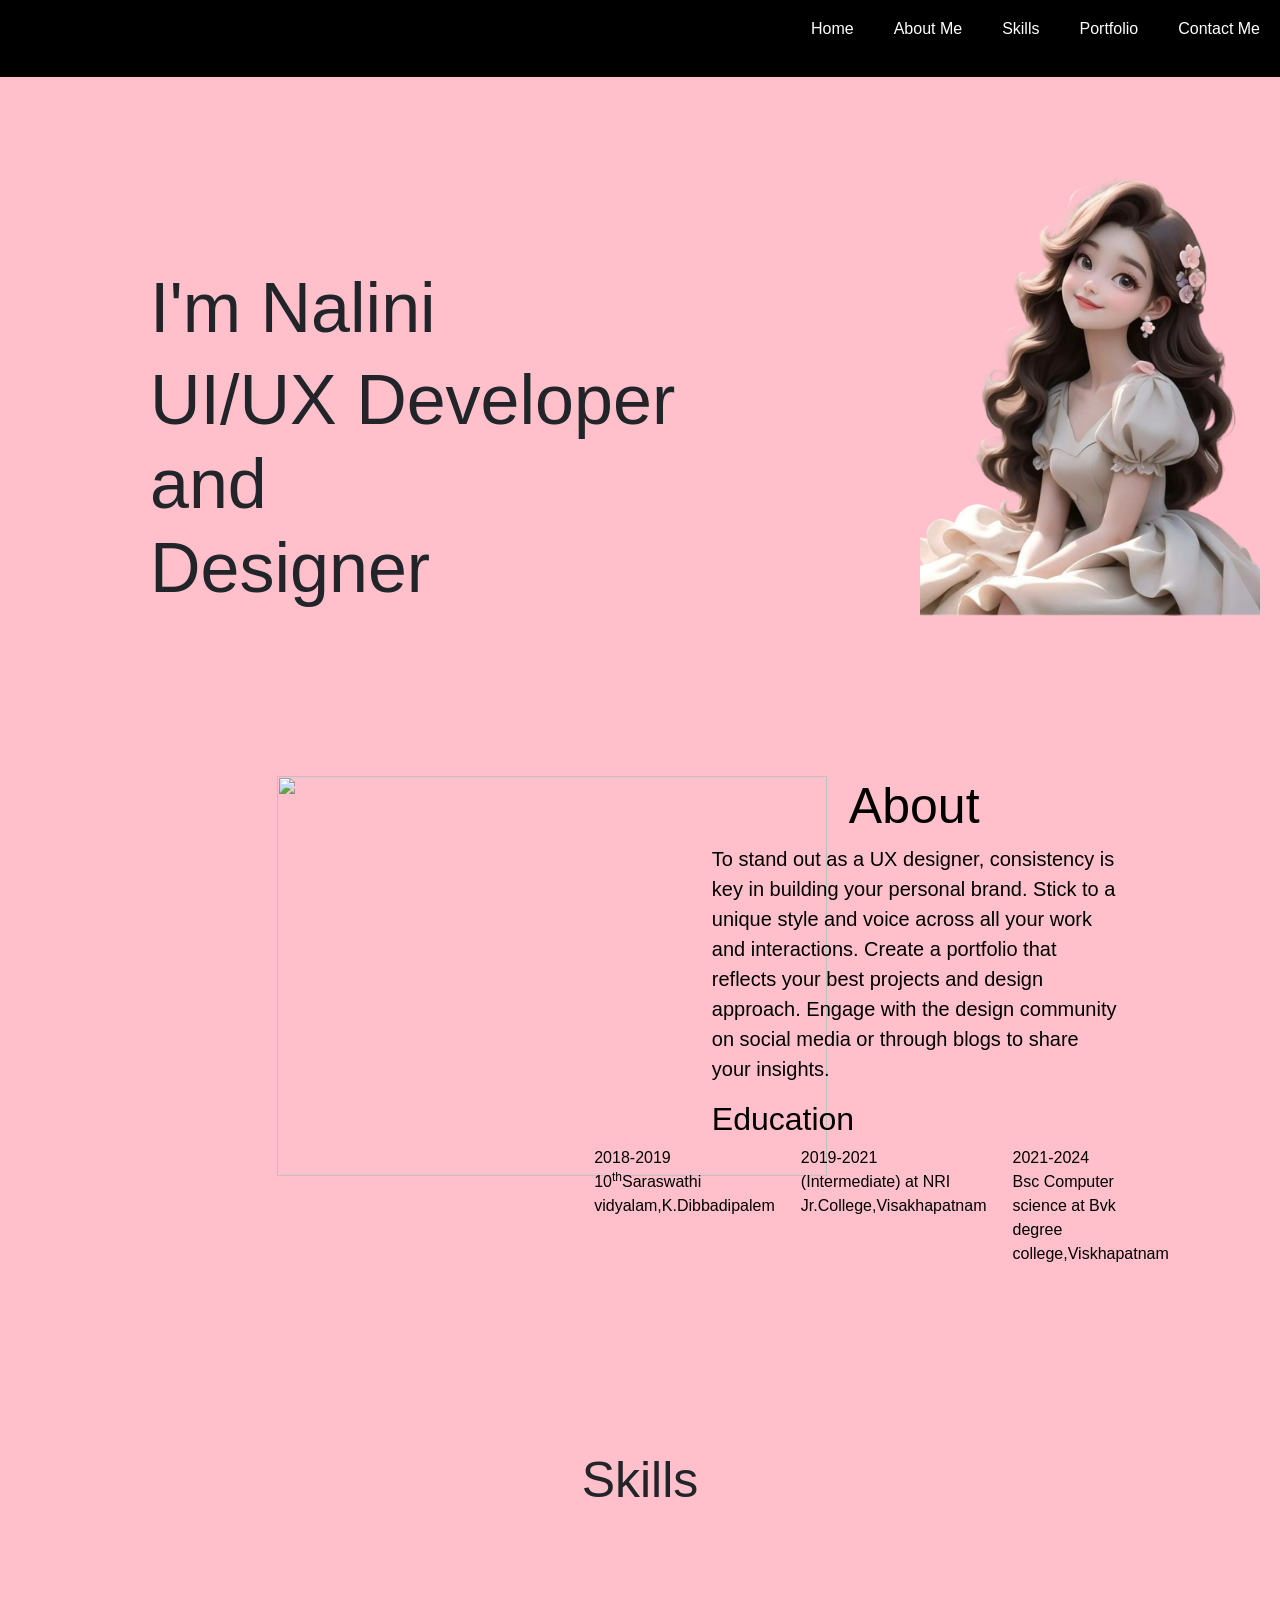
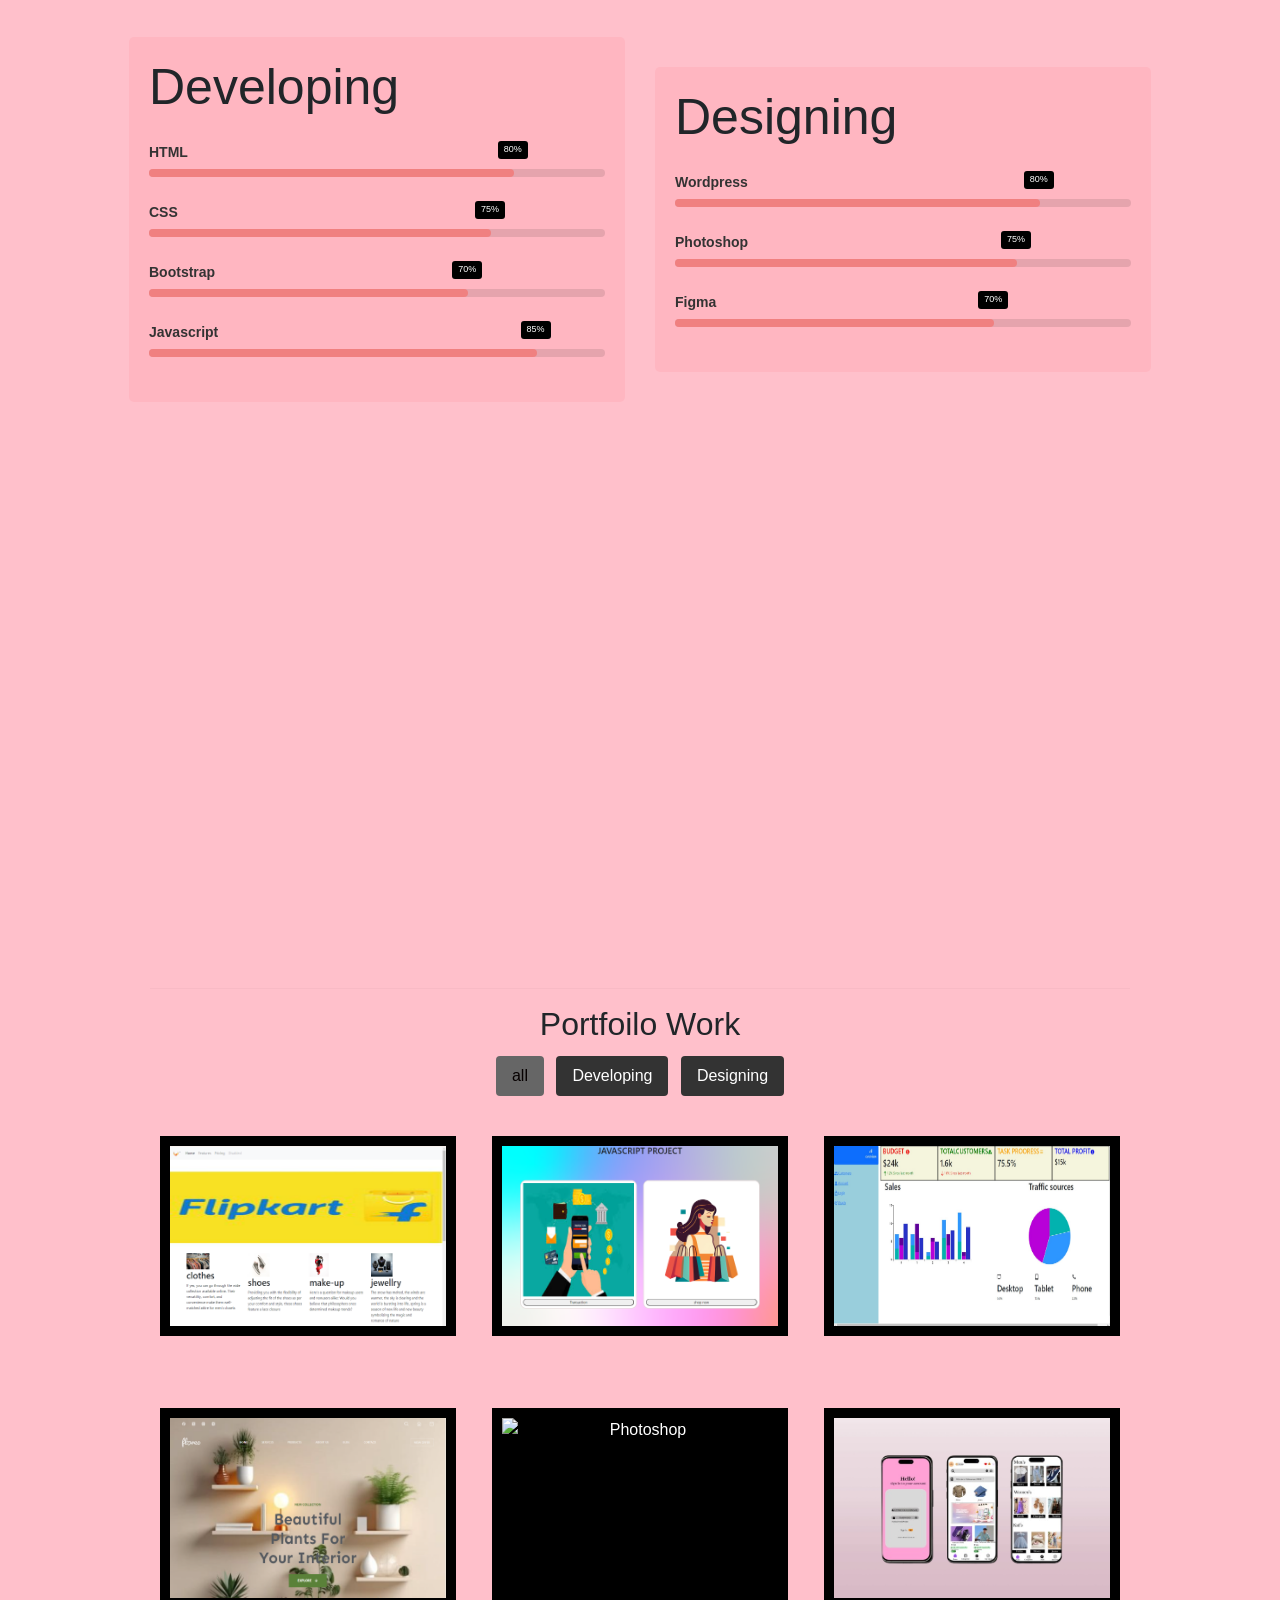
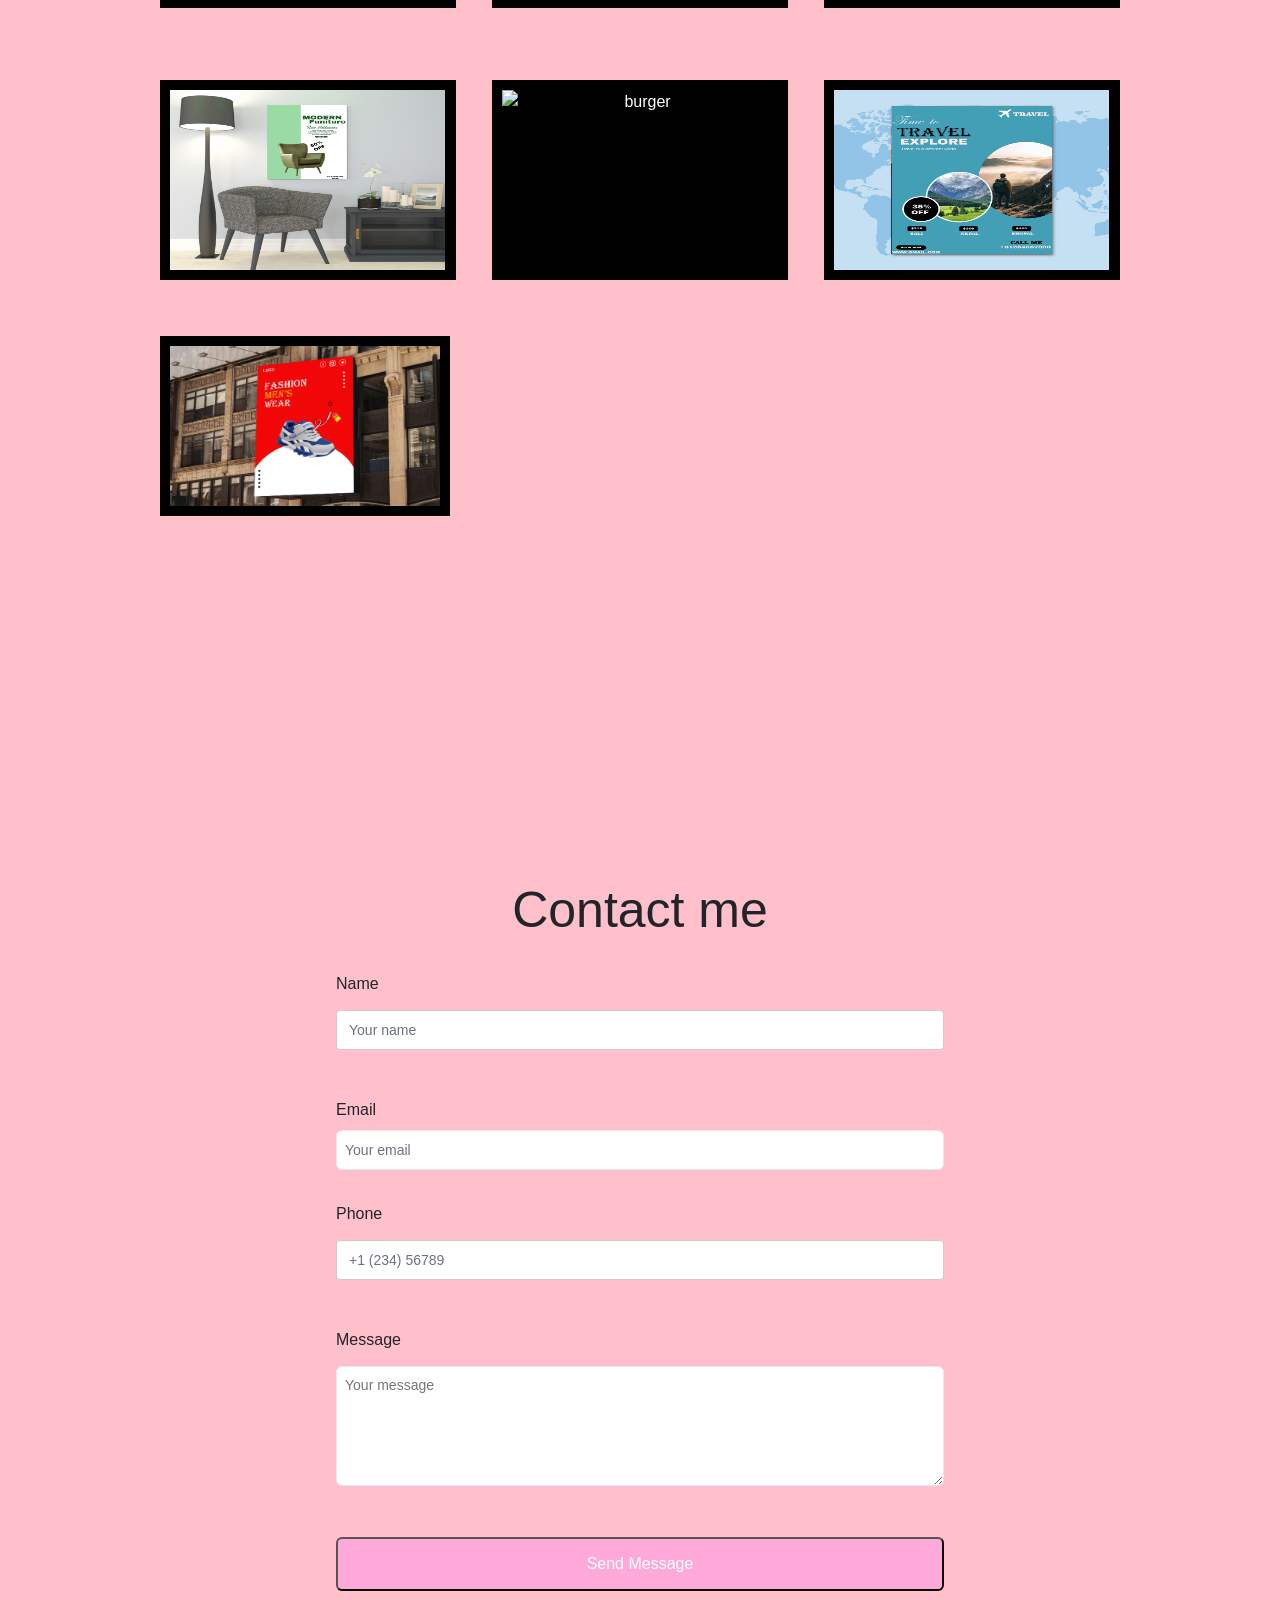
==== commit 23cd38f0: "Add files via upload" ====
--- a/index.html
+++ b/index.html
@@ -35,56 +35,30 @@
           </div>
         </div>
         
-        <div id="About" style="padding: 5%;">
-          <div class="about" >
+        <div id="About" style="padding-right: 11%;" >
+          <div class="about">
           <div class="row" >
+            <div class="col-md-6">
+                 <img src="images/390172 (1)_page-0001.jpg" style="height: 400px;" width="550px" />
+            </div>
             <div class="col-sm-6">
             <h1 style="text-align: center;">About</h1>
               <p style="font-size: 20px;">To stand out as a UX designer, consistency is key in building your personal brand. Stick to a unique style and voice across all your work and interactions. Create a portfolio that reflects your best projects and design approach. Engage with the design community on social media or through blogs to share your insights.</p>
               <div class="tab-titles">
                  
-                  <p class="tab-links " onclick="edg()">Education</p>
-                  <p class="tab-links "onclick="cert()">Certificates</p>
+                 
+                 
               </div>
               <div class="tab-contents" id="Education" >
-                  <ul style="padding-right: -7%;">
+                <h2>Education</h2>
+                  <ul>
                     <p style="padding-right: 5%;"><span>2018-2019</span><br>10<sup>th</sup>Saraswathi vidyalam,K.Dibbadipalem</p>
                     <p style="padding-right: 5%;"><span>2019-2021</span><br> (Intermediate) at NRI Jr.College,Visakhapatnam</p> 
                     <p style="padding-right: 5%;"><span>2021-2024</span><br> Bsc Computer science at Bvk degree college,Viskhapatnam</p>
   
                      </ul>
               </div>
-              <div class="tab-contents" id="Certificates" style="display: none;">
-                  <ul>
-                     
-                      <img src="images/img2.jpg.jpeg" style="margin-left: 400px;">
-                  </ul>
-                  </div>
-                  <script>
-                    function cert(){
-                      document.getElementById("Certificates").style.display="block"
-                      document.getElementById("Certificates").style.backgroundColor="red"
-                      document.getElementById("Education").style.display="none"
-                    }
-                    function edg(){
-                      document.getElementById("Certificates").style.display="none"
-                      document.getElementById("Education").style.display="block"
-                    }
-  
-  
-                    var tablinks=document.getElementsByClassName("tab-links");
-                    var tabcontents=document.getElementsByClassName("tab-contents");
-                    function opentab(tabname){
-                      for(tablink of tablinks){
-                        tablink.classList.remove("active-link");
-                      }
-                      for(tabcontent of tabcontents){
-                        tabcontent.classList.remove("active-tab");
-                      }
-                      event.currentTarget.classList.add("active-link");
-                      document.getElementById(tabname).classList.add("active-tab");
-                    }
-                  </script>
+             
             </div>
           </div>
         </div>
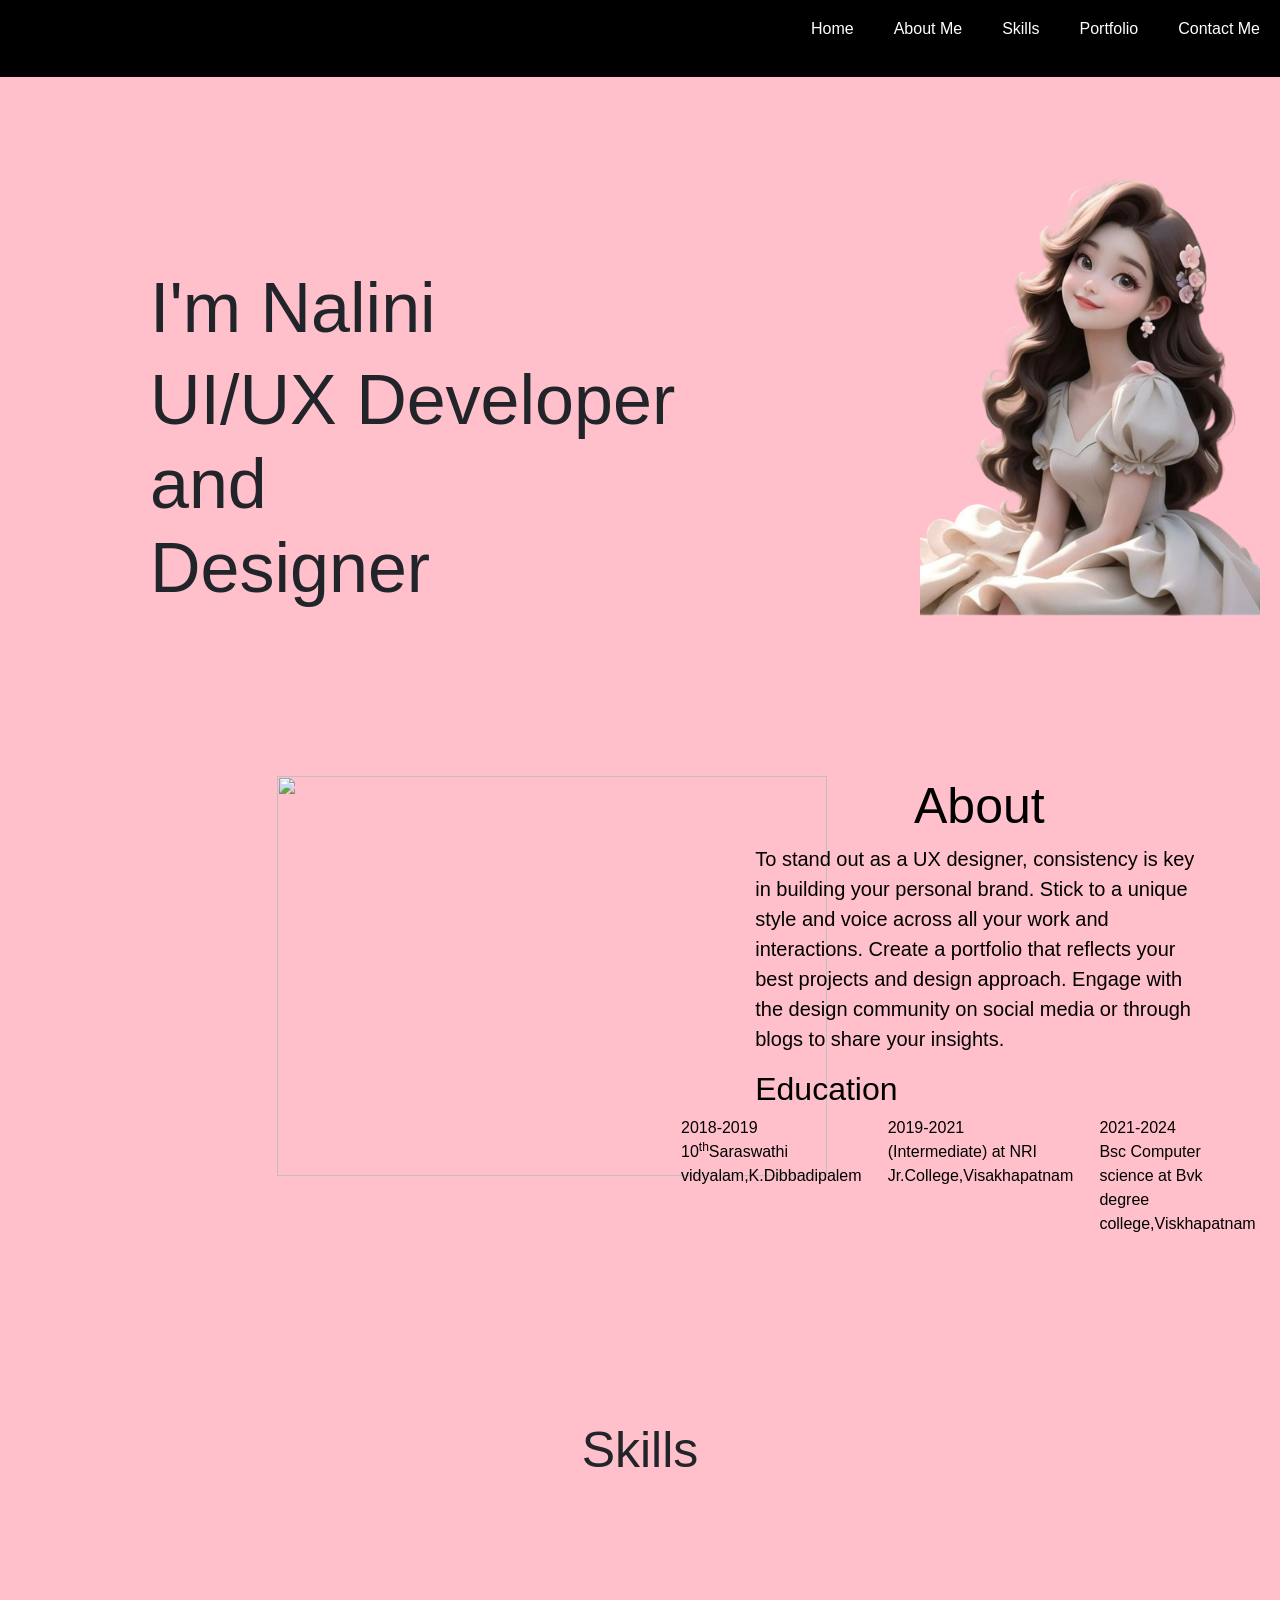
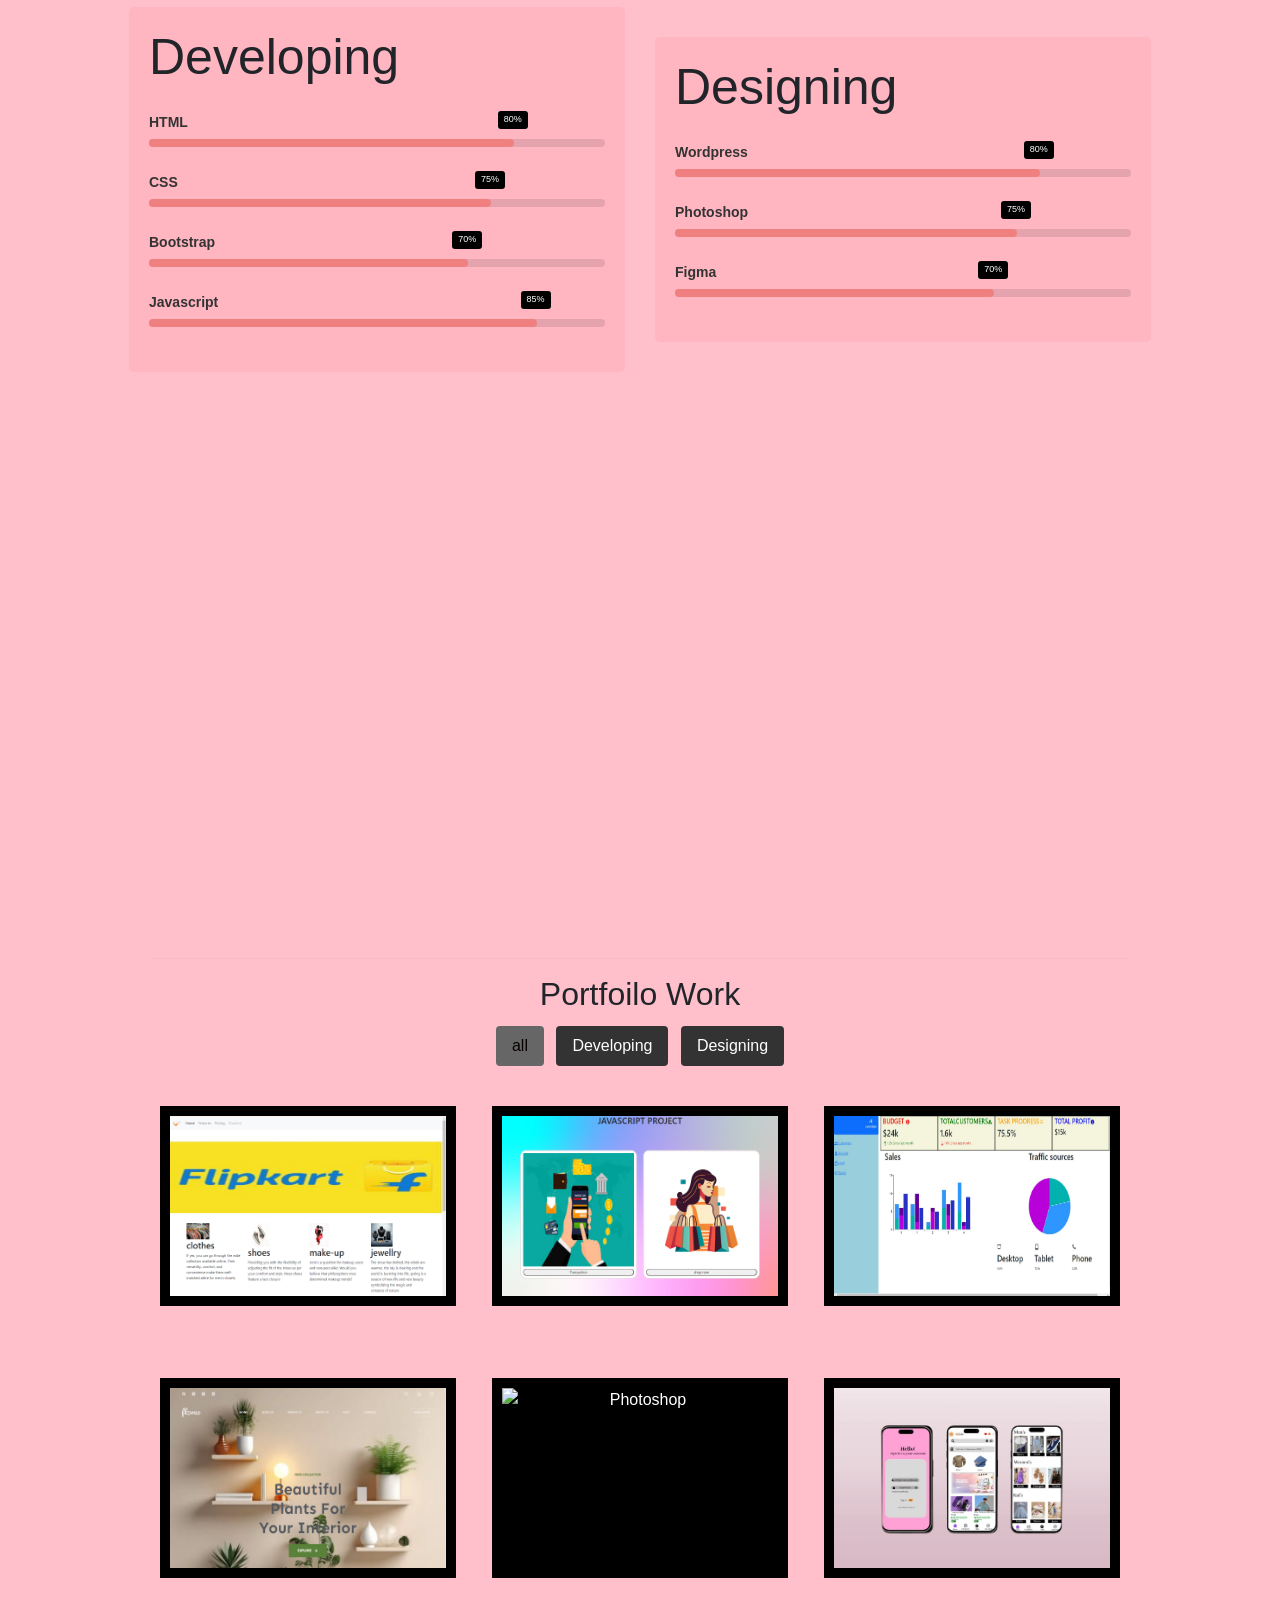
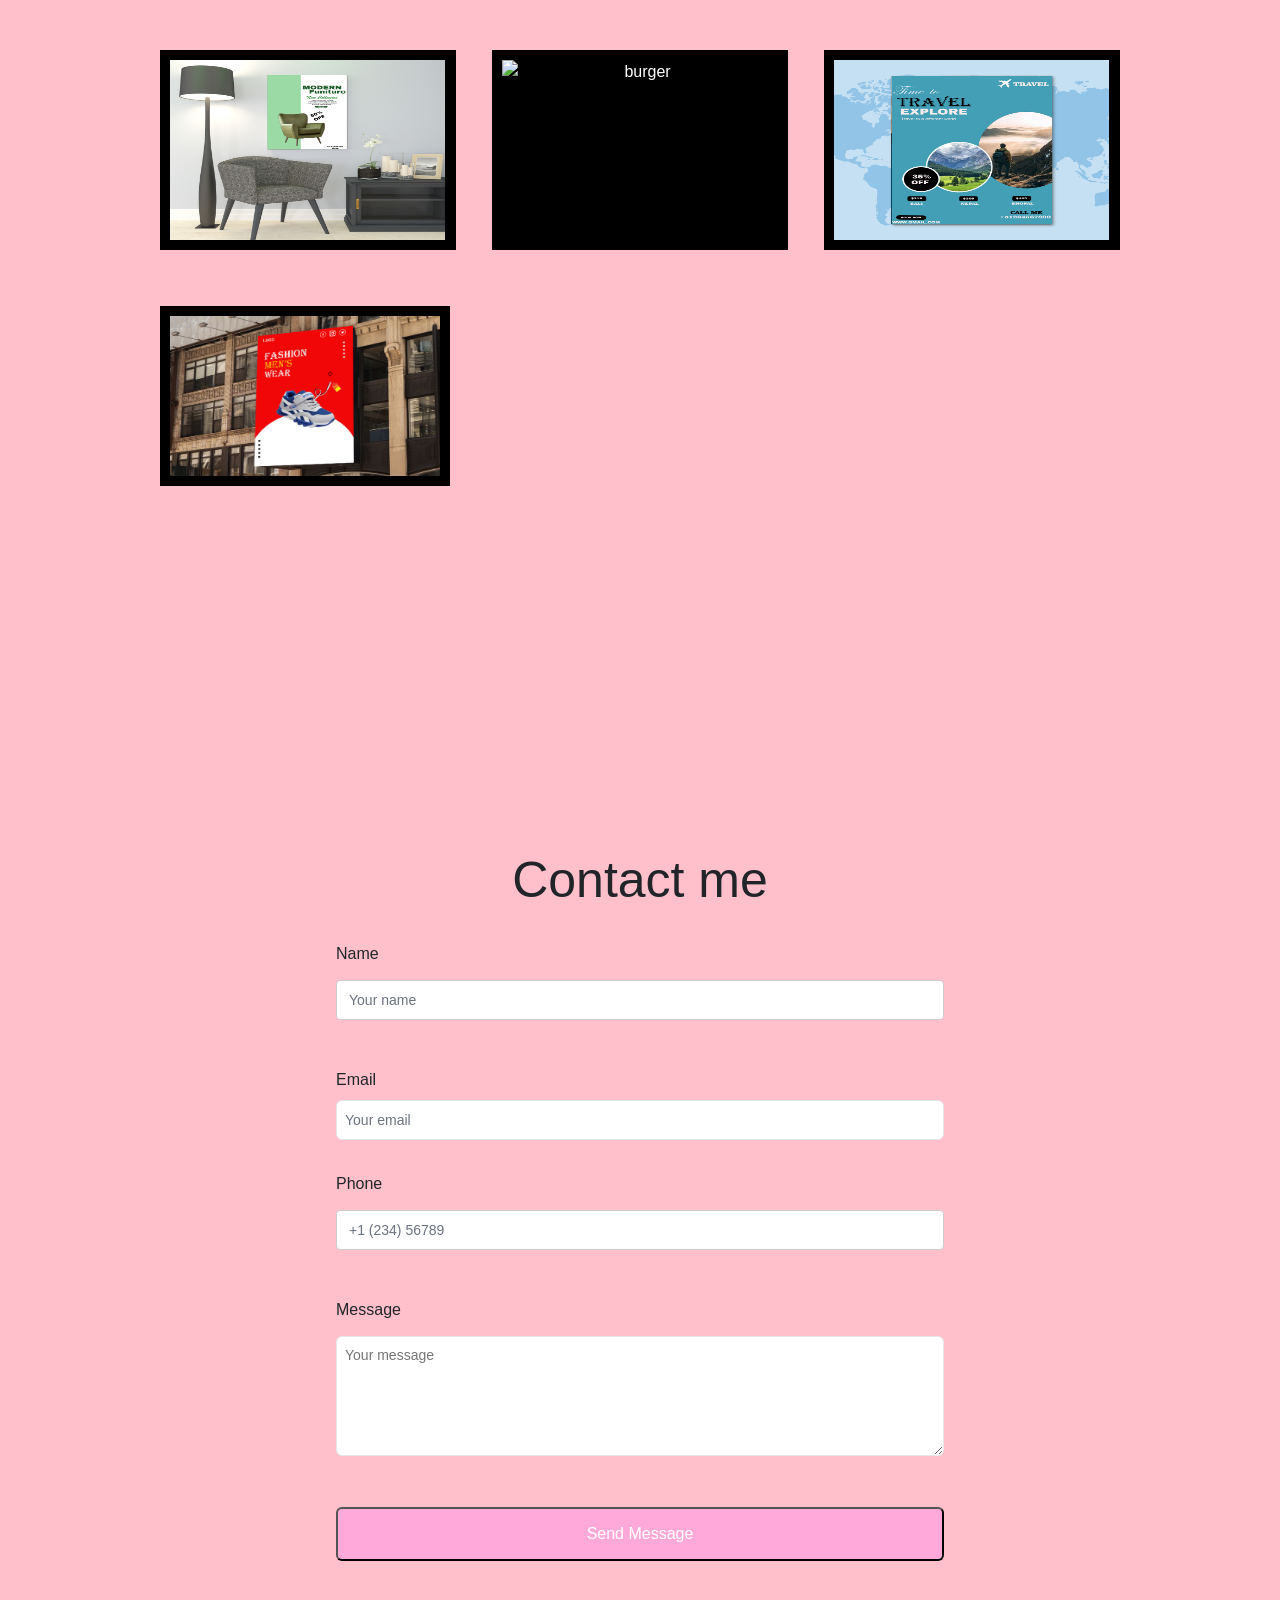
==== commit b007c1e7: "Add files via upload" ====
--- a/index.html
+++ b/index.html
@@ -35,11 +35,11 @@
           </div>
         </div>
         
-        <div id="About" style="padding-right: 11%;" >
+        <div id="About" style="padding-right: 4%;" >
           <div class="about">
           <div class="row" >
             <div class="col-md-6">
-                 <img src="images/390172 (1)_page-0001.jpg" style="height: 400px;" width="550px" />
+                 <img src="images/certificate.jpg" style="height: 400px;" width="550px" />
             </div>
             <div class="col-sm-6">
             <h1 style="text-align: center;">About</h1>
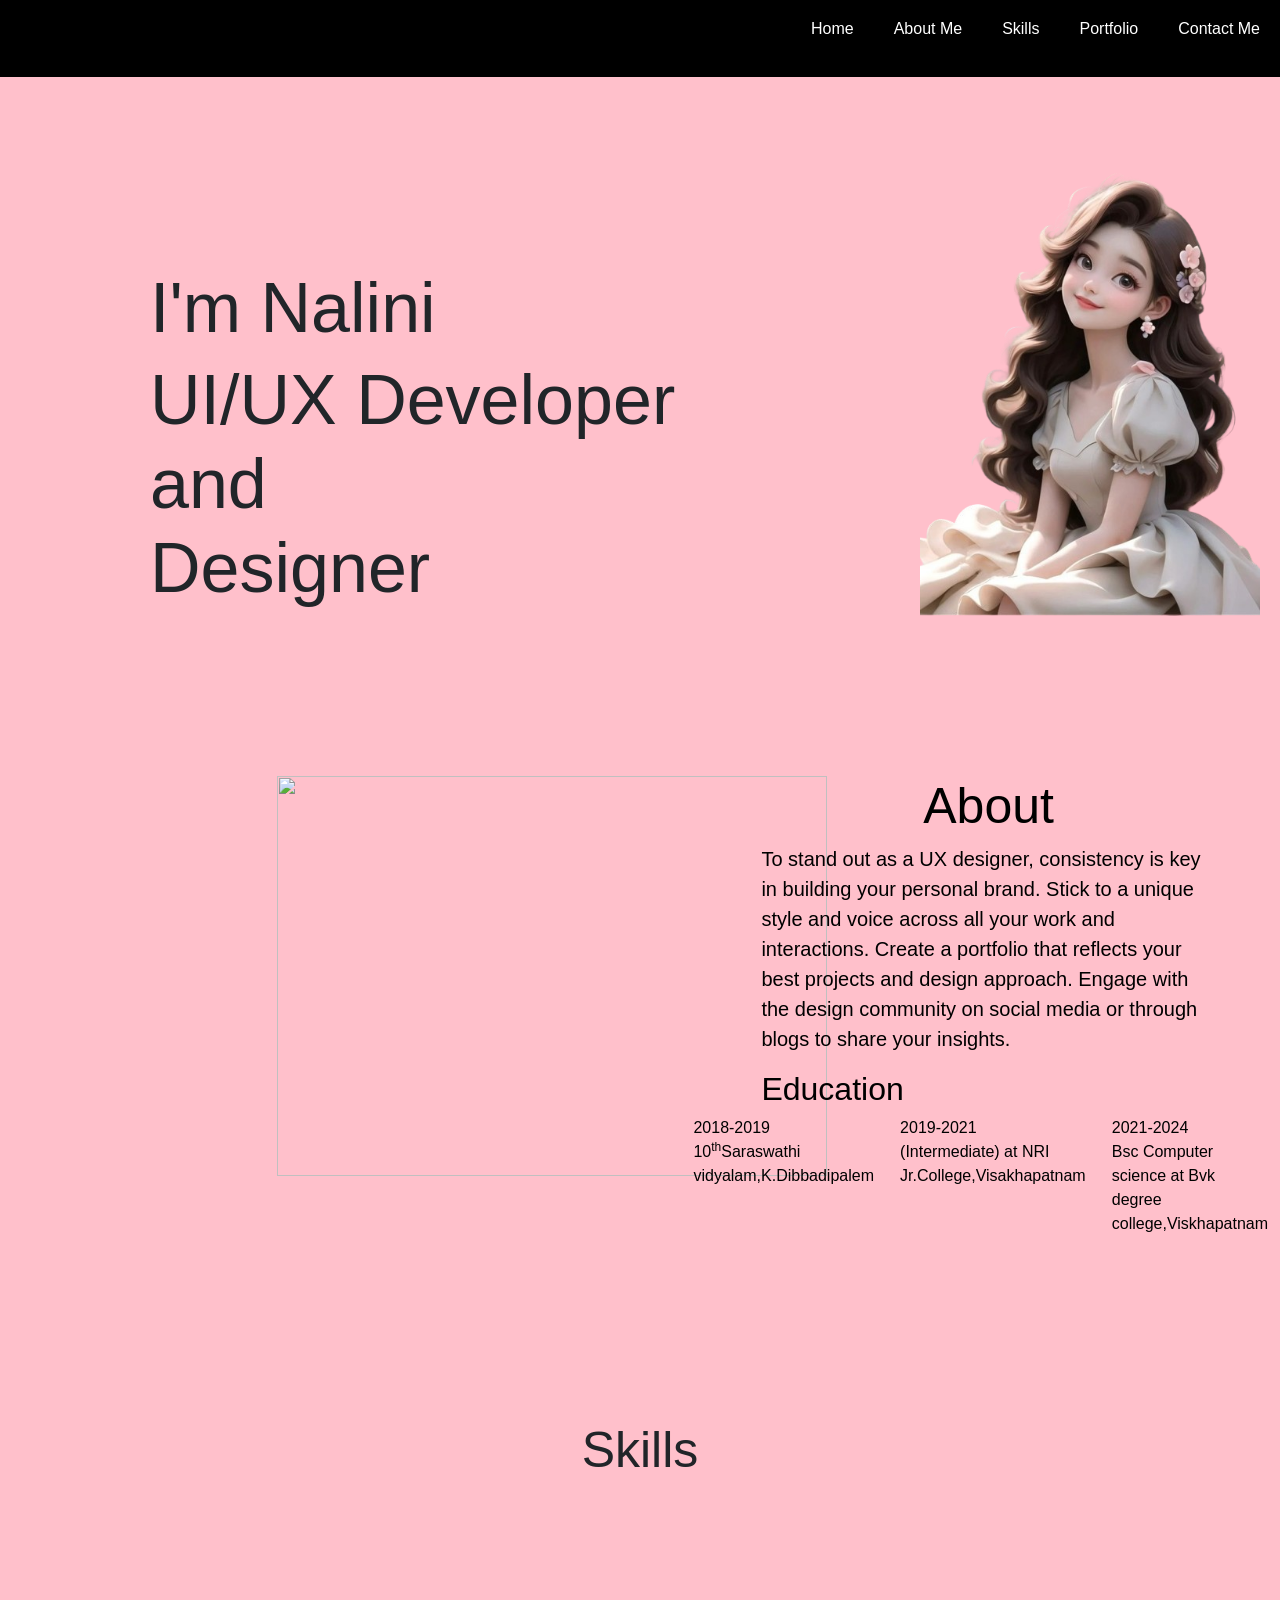
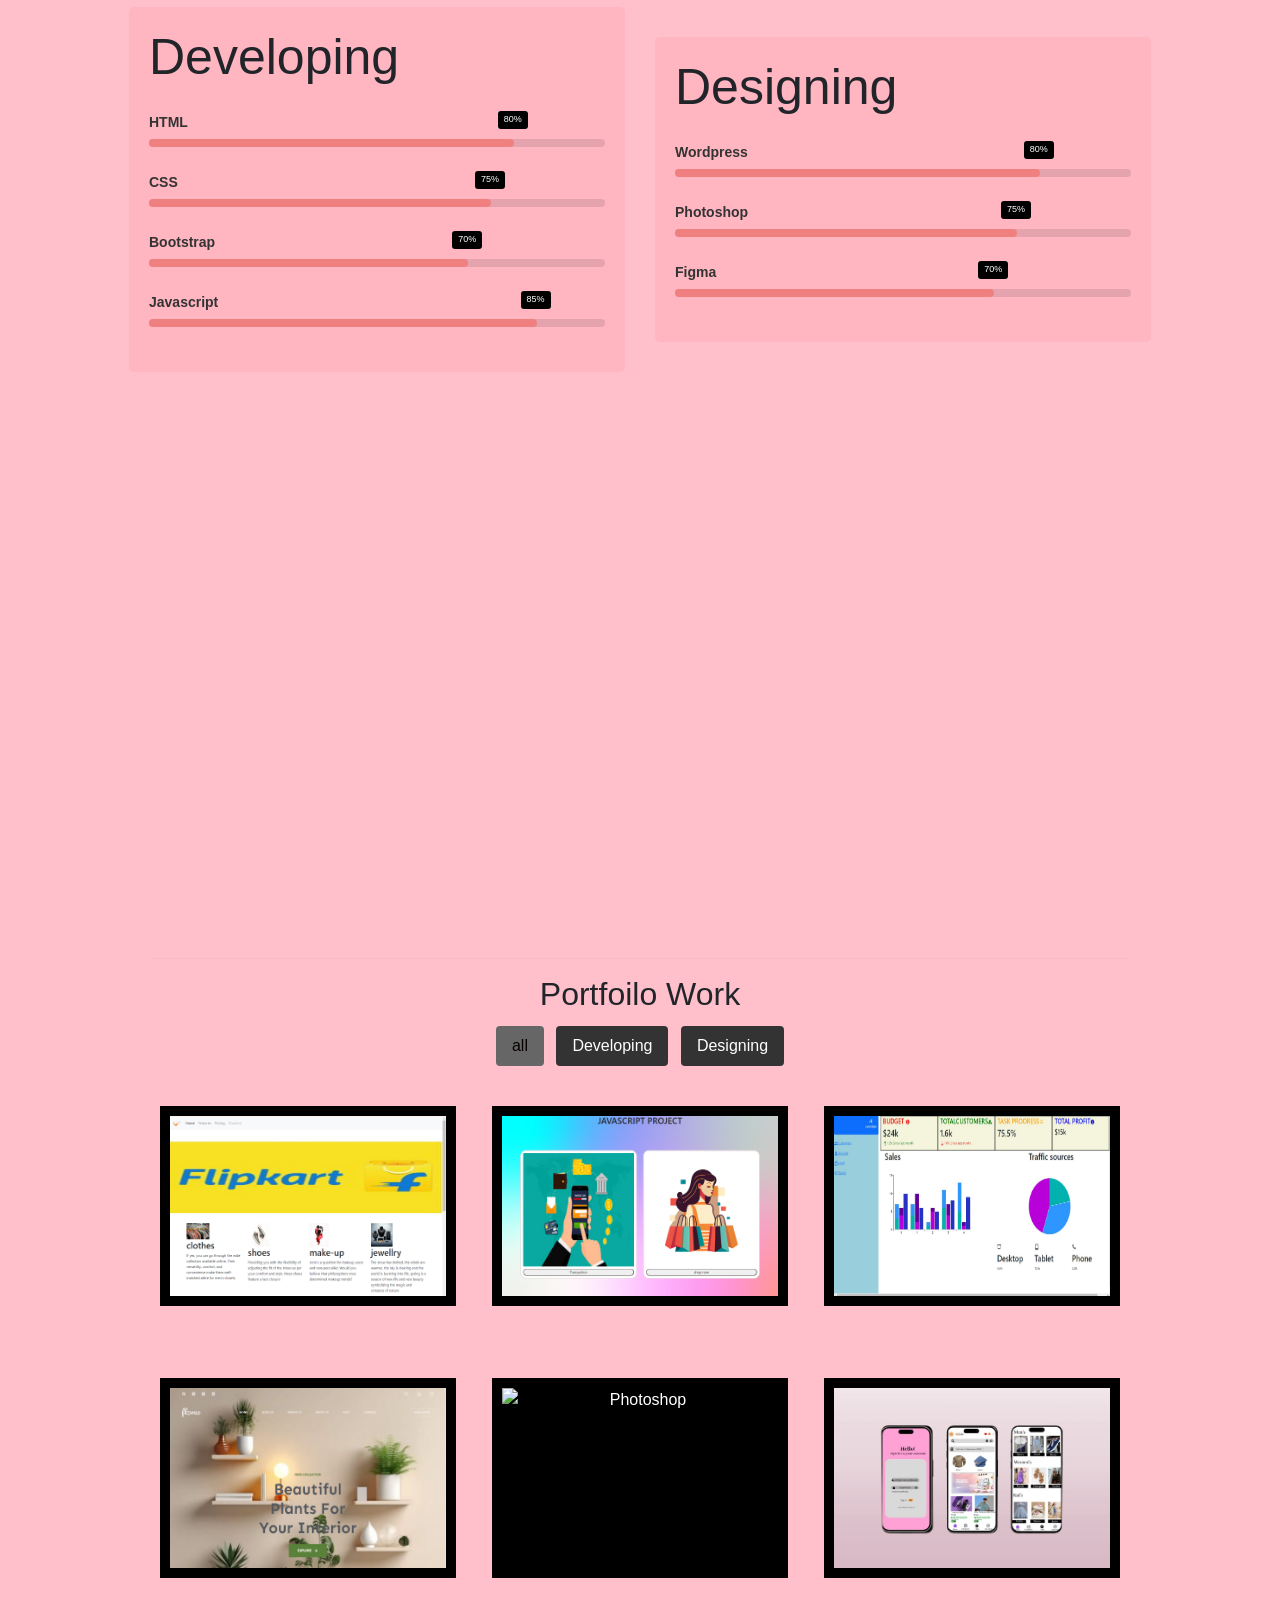
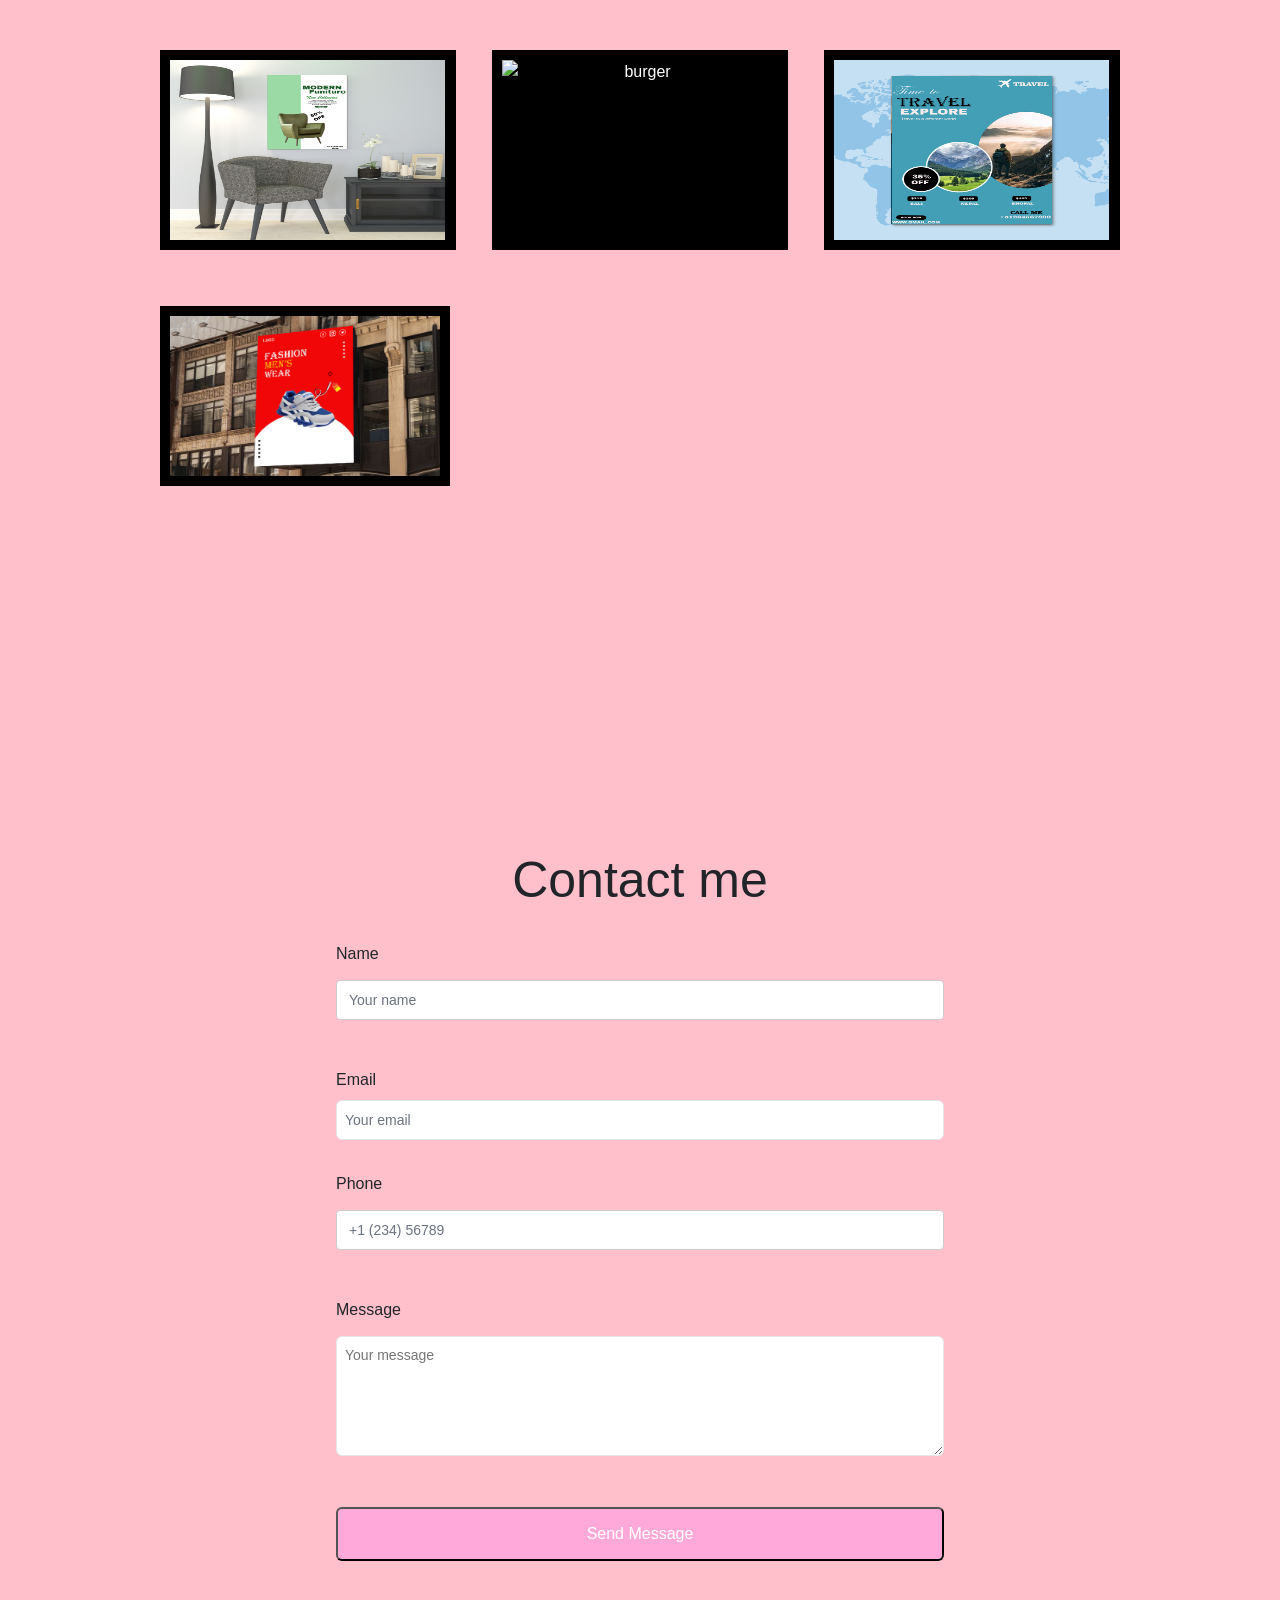
==== commit 012e6e2b: "Add files via upload" ====
--- a/index.html
+++ b/index.html
@@ -35,11 +35,11 @@
           </div>
         </div>
         
-        <div id="About" style="padding-right: 4%;" >
+        <div id="About" style="padding-right: 3%;" >
           <div class="about">
           <div class="row" >
             <div class="col-md-6">
-                 <img src="images/certificate.jpg" style="height: 400px;" width="550px" />
+                 <img src="images/certi.jpg" style="height: 400px;" width="550px" />
             </div>
             <div class="col-sm-6">
             <h1 style="text-align: center;">About</h1>
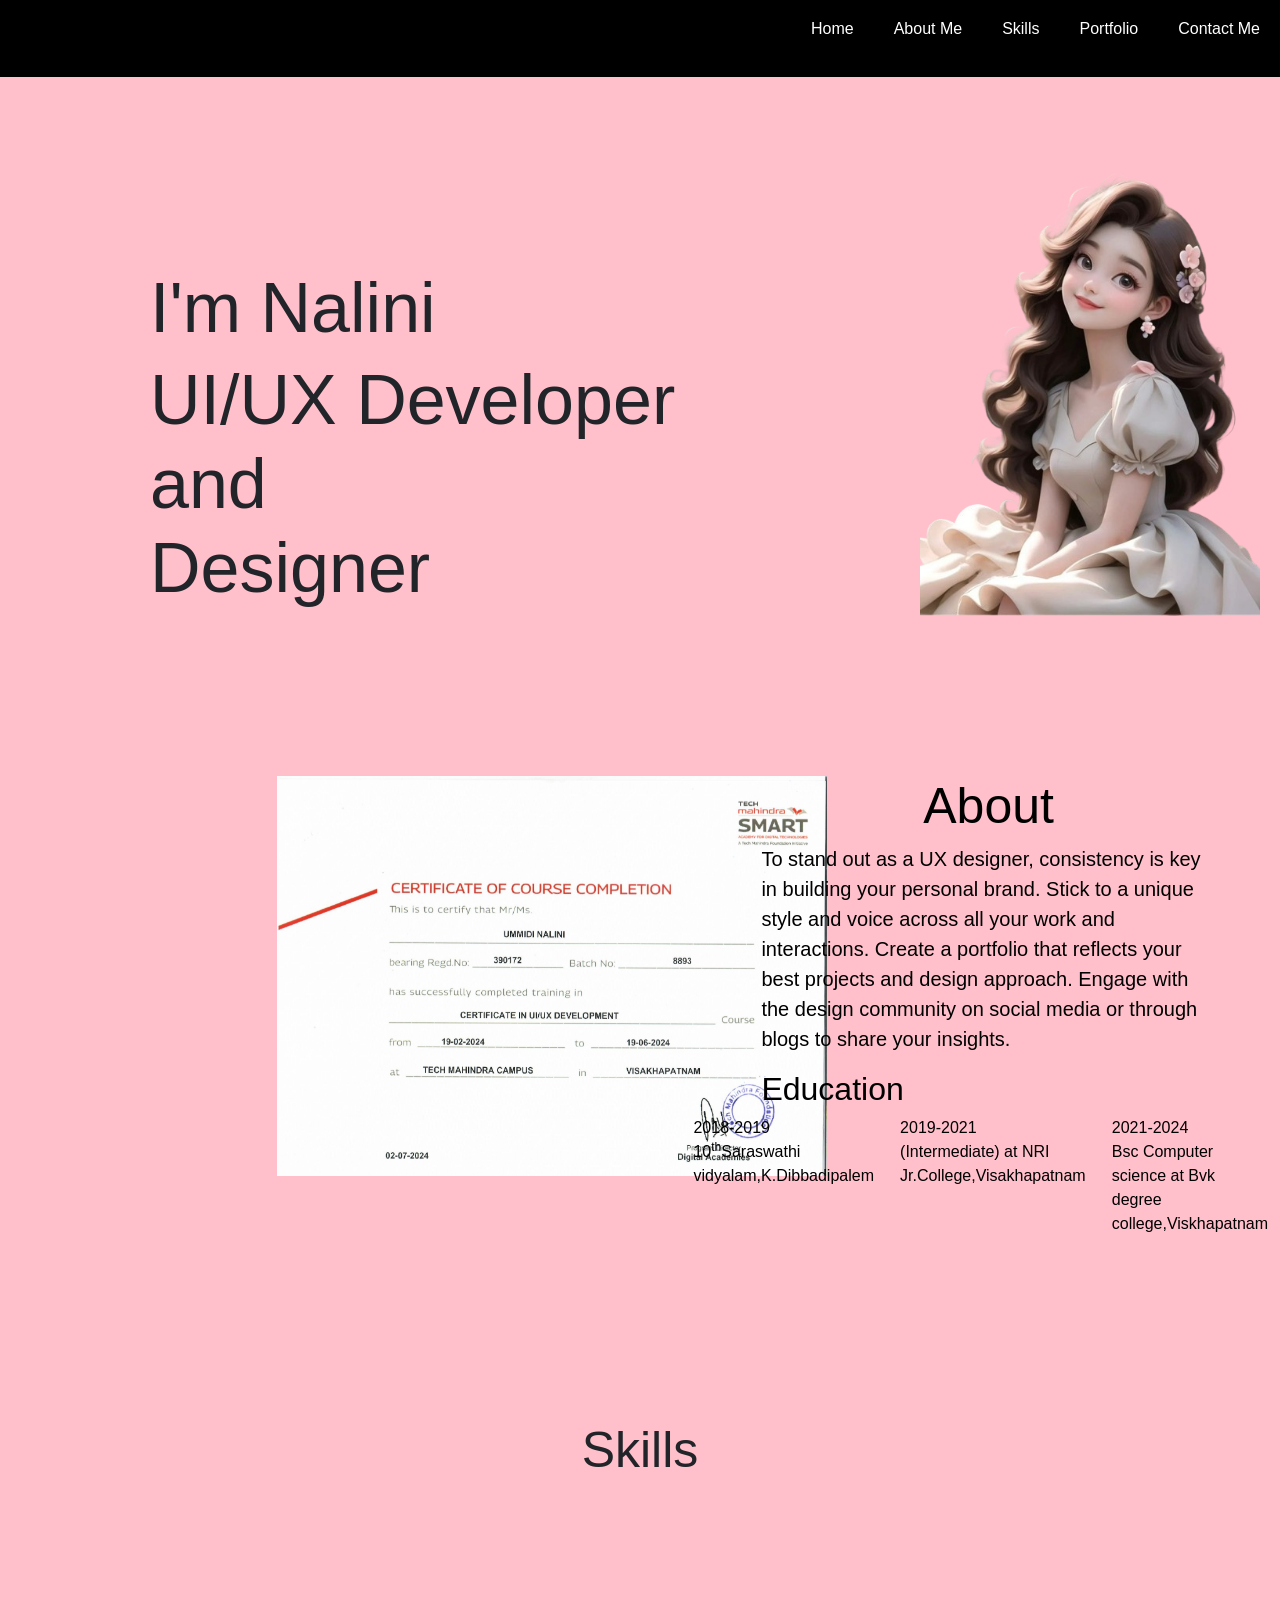
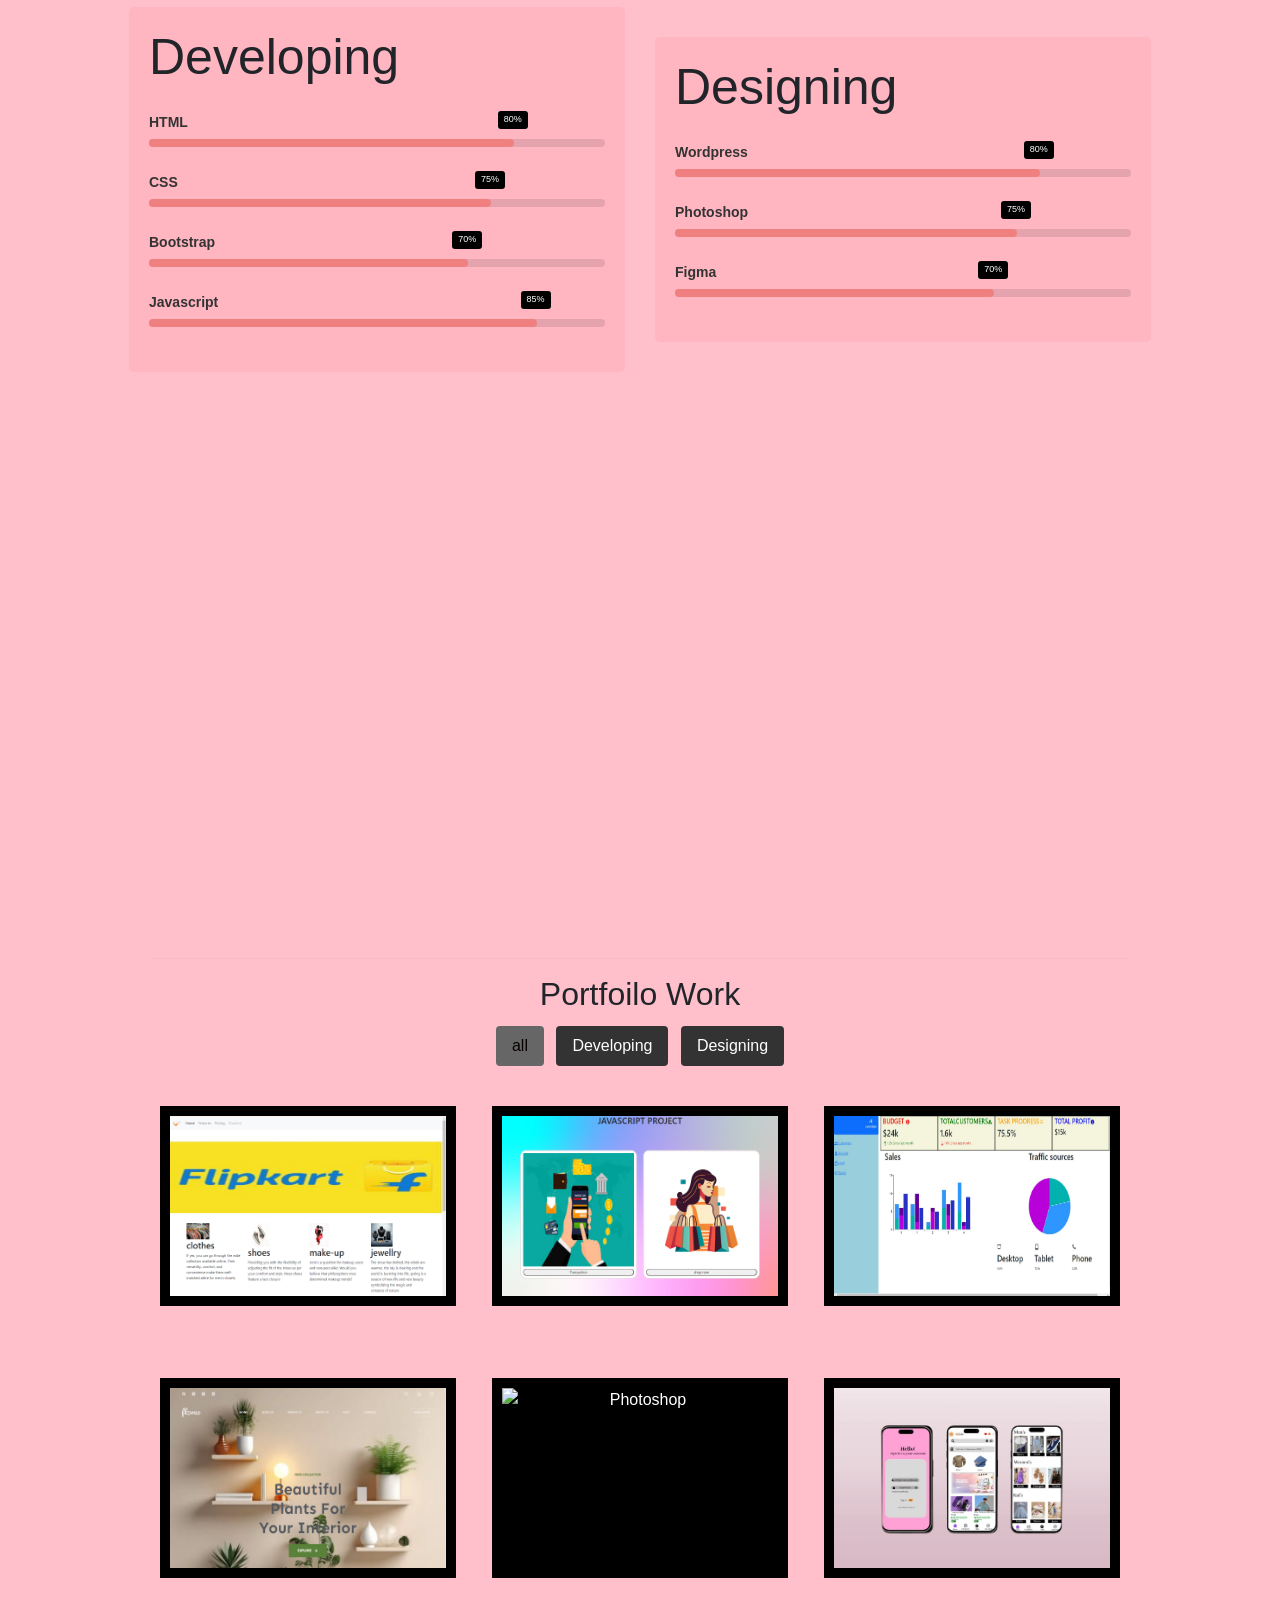
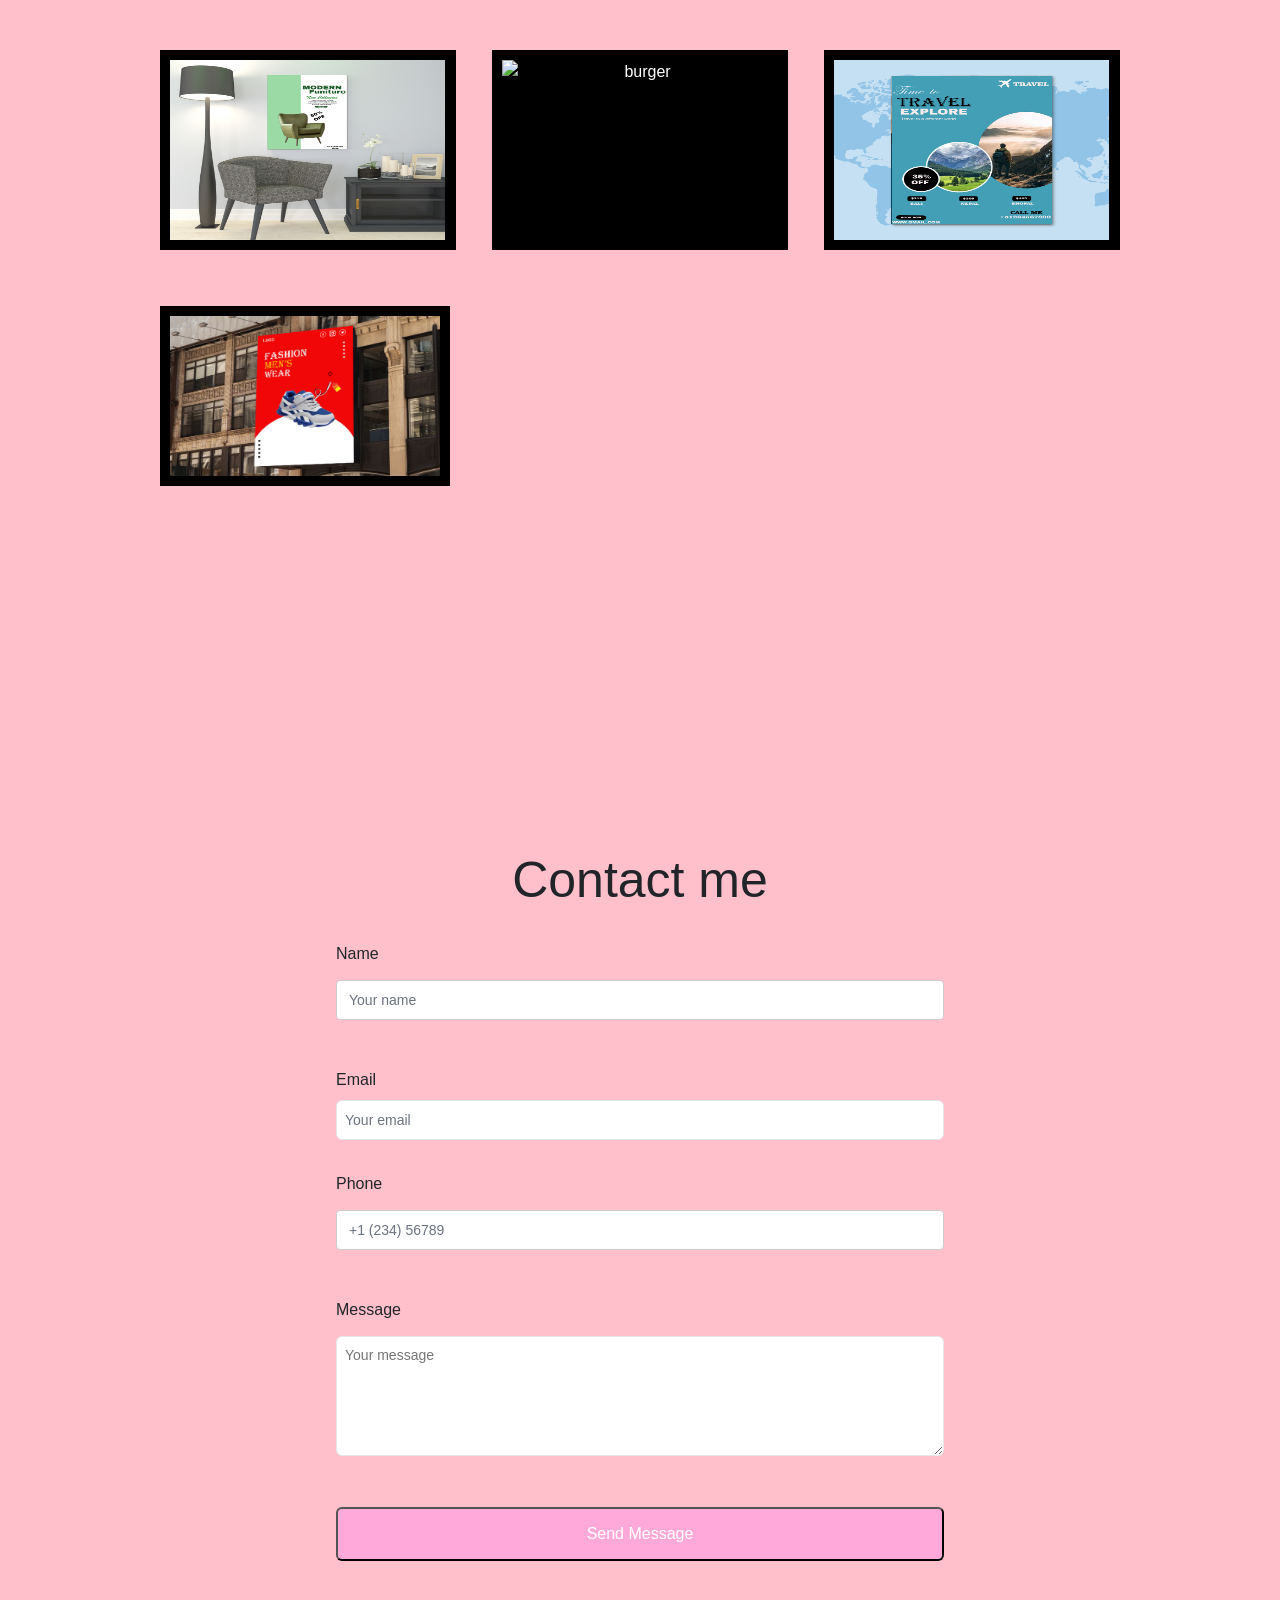
==== commit 0fa2c32f: "Add files via upload" ====
--- a/index.html
+++ b/index.html
@@ -39,7 +39,7 @@
           <div class="about">
           <div class="row" >
             <div class="col-md-6">
-                 <img src="images/certi.jpg" style="height: 400px;" width="550px" />
+                 <img src="certi.jpg" style="height: 400px;" width="550px" />
             </div>
             <div class="col-sm-6">
             <h1 style="text-align: center;">About</h1>
@@ -196,7 +196,7 @@
       <div class="content">
         <img src="images/webb1.png" alt="Photoshop">
         <div class="overlay">
-          <a class="btn btn1" href="images/weblayout www.png" target="_blank">Live Demo</a>
+          <a class="btn btn1" href="weblayout www.png" target="_blank">Live Demo</a>
         </div>
       </div>
     </div>
